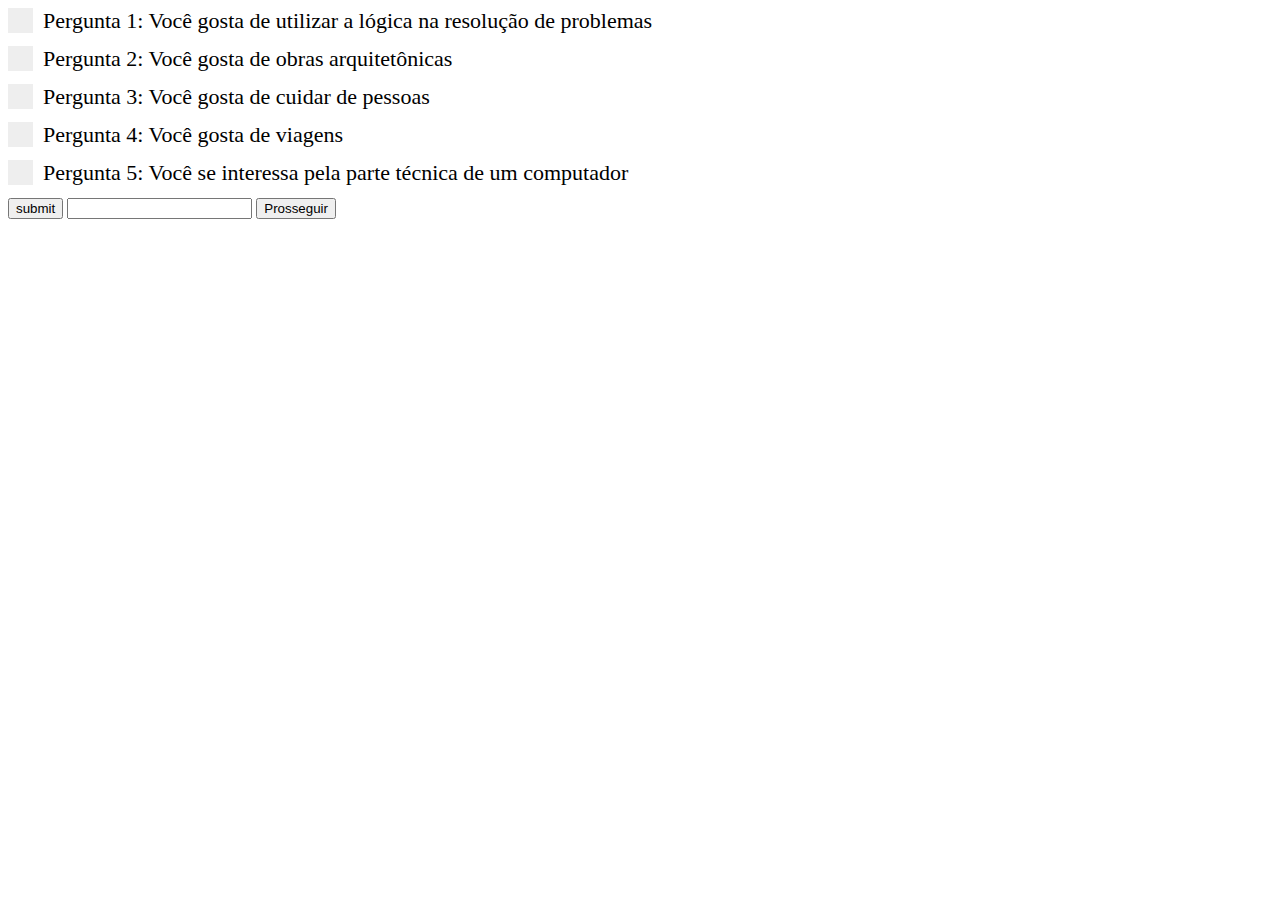
==== www/index.html @ fb644fe3 "Testando JS no checkbox" ====
<!DOCTYPE HTML>
<html>
<head>
  <meta charset="utf-8">
  <meta name="viewport" content="width=device-width, initial-scale=1, maximum-scale=1, user-scalable=no">
  <meta http-equiv="Content-Security-Policy" content="default-src * data: gap: https://ssl.gstatic.com; style-src * 'unsafe-inline'; script-src * 'unsafe-inline' 'unsafe-eval'">
  <script src="components/loader.js"></script>
  <script src="components/formControl.js"></script>
  <script src="lib/onsenui/js/onsenui.min.js"></script>

  <link rel="stylesheet" href="components/loader.css">
  <link rel="stylesheet" href="lib/onsenui/css/onsenui.css">
  <link rel="stylesheet" href="css/style.css">
  <link rel="stylesheet" href="css/bootstrap.css.min">

</head>
<body>
  <!-- <div class="formControl">
    <div class="container">
  <form>
    <input id="checkbox1" type="checkbox"><label for="checkbox1"><span></span>Pergunta 1:</label><br>
  </form>
  </div>
</div> -->

  <label class="container quadroPergunta">Pergunta 1:
    Você gosta de utilizar a lógica na resolução de problemas 
  <input type="checkbox" name="P" value="D" class="p">
  <span class="checkmark"></span>
  </label>

  <label class="container quadroPergunta">Pergunta 2:
    Você gosta de obras arquitetônicas 
  <input type="checkbox" name="P" value="D" class="p">
  <span class="checkmark"></span>
  </label>

  <label class="container quadroPergunta">Pergunta 3:
    Você gosta de cuidar de pessoas 
  <input type="checkbox" name="P" value="D" class="p">
  <span class="checkmark"></span>
  </label>

  <label class="container quadroPergunta">Pergunta 4:
    Você gosta de viagens 
  <input type="checkbox" name="P" value="D" class="p">
  <span class="checkmark"></span>
  </label>

  <label class="container quadroPergunta">Pergunta 5:
     Você se interessa pela parte técnica de um computador 
  <input type="checkbox" name="P" value="D" class="p">
  <span class="checkmark"></span>
  </label>

   <!--botao que puxa o script-->
   <input type="button" class="btn-success" id="butao" value="submit">
   <!--input que mostra se o radio ta on ou off e quantas vezes foi selecionado-->
   <input type="text" id="work" class="form-control" readonly>
   <!--Botao que reridiciona pra outra pag-->
   <input type="button" onclick="location.href = 'index2.html';" class="btn-danger"  value="Prosseguir">

</body>

<style>
/* The container */
.container {
  display: block;
  position: relative;
  padding-left: 35px;
  margin-bottom: 12px;
  cursor: pointer;
  font-size: 22px;
  -webkit-user-select: none;
  -moz-user-select: none;
  -ms-user-select: none;
  user-select: none;
}

/* Hide the browser's default checkbox */
.container input {
  position: absolute;
  opacity: 0;
  cursor: pointer;
  height: 0;
  width: 0;
}

/* Create a custom checkbox */
.checkmark {
  position: absolute;
  top: 0;
  left: 0;
  height: 25px;
  width: 25px;
  background-color: #eee;
}

/* On mouse-over, add a grey background color */
.container:hover input ~ .checkmark {
  background-color: #ccc;
}

/* When the checkbox is checked, add a blue background */
.container input:checked ~ .checkmark {
  background-color: #2196F3;
}

/* Create the checkmark/indicator (hidden when not checked) */
.checkmark:after {
  content: "";
  position: absolute;
  display: none;
}

/* Show the checkmark when checked */
.container input:checked ~ .checkmark:after {
  display: block;
}

/* Style the checkmark/indicator */
.container .checkmark:after {
  left: 9px;
  top: 5px;
  width: 5px;
  height: 10px;
  border: solid white;
  border-width: 0 3px 3px 0;
  -webkit-transform: rotate(45deg);
  -ms-transform: rotate(45deg);
  transform: rotate(45deg);
}
</style>

</html>
---- www/components/loader.css ----
/**
 * This is an auto-generated code by Monaca JS/CSS Components.
 * Please do not edit by hand.
 */

/*** <GENERATED> ***/
---- www/lib/onsenui/css/onsenui.css ----
/*! onsenui - v2.10.1 - 2018-06-08 */
@import url("ionicons/css/ionicons.min.css");
@import url("material-design-iconic-font/css/material-design-iconic-font.min.css");
@import url("font_awesome/css/font-awesome.min.css");


ons-page, ons-navigator,
ons-tabbar,
ons-gesture-detector {
  display: block;
  touch-action: manipulation; /* Remove click delay */
}

ons-navigator,
ons-tabbar,
ons-splitter,
ons-action-sheet,
ons-dialog,
ons-toast,
ons-alert-dialog {
  position: absolute;
  top: 0;
  left: 0;
  bottom: 0;
  right: 0;
  overflow: hidden;
  touch-action: manipulation; /* Remove click delay */
}

ons-toast {
  pointer-events: none;
}

ons-toast .toast {
  pointer-events: auto;
}

ons-tab {
  -webkit-transform: translate3d(0, 0, 0);
          transform: translate3d(0, 0, 0);
}

ons-page, ons-navigator, ons-tabbar, ons-dialog, ons-alert-dialog, ons-action-sheet, ons-toast {
  z-index: 2;
}

ons-fab, ons-speed-dial {
  z-index: 10001;
}

ons-toolbar:not([inline]), ons-bottom-toolbar {
  position: absolute;
  left: 0;
  right: 0;
  z-index: 10000;
}

ons-toolbar:not([inline]) {
  top: 0;
}

ons-bottom-toolbar {
  bottom: 0;
}

.page, .page__content,
.page--material, .page--material__content {
  background-color: transparent !important;
  background: transparent !important;
}

.page__content {
  overflow: auto;
  -webkit-overflow-scrolling: touch;
  z-index: 0;
  -ms-touch-action: pan-y;
}

.page.overflow-visible,
.page.overflow-visible .page,
.page.overflow-visible .page__content,
.page.overflow-visible ons-navigator,
.page.overflow-visible ons-splitter {
  overflow: visible;
}

.page.overflow-visible .page__content.content-swiping,
.page.overflow-visible .page__content.content-swiping .page,
.page.overflow-visible .page__content.content-swiping .page__content {
  overflow: auto;
}

.page[status-bar-fill] > .page__content {
  top: 20px;
}

.page[status-bar-fill] > .toolbar {
  padding-top: 20px;
  box-sizing: content-box;
}

.page[status-bar-fill] > .toolbar:not(.toolbar--transparent) + .page__background,
.page[status-bar-fill] > .toolbar:not(.toolbar--cover-content) + .page__background + .page__content {
  top: 64px;
}

.page[status-bar-fill] > .toolbar--material:not(.toolbar-transparent) + .page__background,
.page[status-bar-fill] > .toolbar--material:not(.toolbar--cover-content) + .page__background + .page__content {
  top: 76px;
}

.page[status-bar-fill] > .toolbar.toolbar--transparent + .page__background {
  top: 0;
}

ons-tabbar[status-bar-fill] > .tabbar--top__content {
  top: 71px;
}

ons-tabbar[status-bar-fill] > .tabbar--top {
  padding-top: 22px;
}

ons-tabbar[position="top"] .page[status-bar-fill] > .page__content {
  top: 0px;
}

.toolbar + .page__background + .page__content ons-tabbar[status-bar-fill] > .tabbar--top {
  top: 0px;
}

.toolbar + .page__background + .page__content ons-tabbar[status-bar-fill] > .tabbar--top__content {
  top: 49px;
}

.page__content > .list:not(.list--material):first-child {
  margin-top: -1px; /* Avoid double border with toolbar */
}

.page--wrapper > .page__background {
  display: none;
}

ons-action-sheet[disabled],
ons-dialog[disabled],
ons-alert-dialog[disabled],
ons-popover[disabled] {
  pointer-events: none;
  opacity: 0.75;
}

ons-list-item[disabled] {
   pointer-events: none;
}

ons-range[disabled] {
  opacity: 0.3;
  pointer-events: none;
}

ons-pull-hook {
  position: relative;
  display: block;
  margin: auto;
  text-align: center;
  z-index: 20002;
}

ons-splitter, ons-splitter-mask, ons-splitter-content, ons-splitter-side {
  display: block;
  position: absolute;
  left: 0;
  right: 0;
  top: 0;
  bottom: 0;
  box-sizing: border-box;
  z-index: 0;
}

ons-splitter-mask {
  z-index: 4;
  background-color: rgba(0, 0, 0, 0.1);
  display: none;
  opacity: 0;
}

ons-splitter-content {
  z-index: 2;
}

ons-splitter-side {
  right: auto;
  z-index: 2;
}

ons-splitter-side[side="right"] {
  right: 0;
  left: auto;
}

ons-splitter-side[mode="collapse"] {
  z-index: 5;
  left: auto;
  right: 100%;
}

ons-splitter-side[side="right"][mode="collapse"] {
  right: auto;
  left: 100%;
}

ons-splitter-side[mode="split"] {
  z-index: 3;
}

ons-toolbar-button > ons-icon[icon*="ion-"] {
  font-size: 26px;
}

ons-range, ons-select {
  display: inline-block;
}

ons-range > input {
  min-width: 50px;
  width: 100%;
}

ons-select > select {
  width: 100%;
}

ons-carousel[disabled] {
  pointer-events: none;
  opacity: 0.75;
}

ons-carousel[fullscreen] {
  height: 100%;
}

.ons-status-bar-mock {
  position: absolute;
  width: 100%;
  height: 20px;
  padding: 0 16px 0 6px;
  box-sizing: border-box;
  z-index: 30000;
  display: -webkit-flex;
  display: flex;
  -webkit-justify-content: space-between;
          justify-content: space-between;
  font-size: 12px;
  line-height: 20px;
  font-family: Arial, Helvetica;
}

.ons-status-bar-mock i {
  padding: 0 2px;
}

.ons-status-bar-mock.android {
  color: white;
  background-color: #222;
  font-family: Roboto, Arial, Helvetica;
}

.ons-status-bar-mock.android ~ * {
  top: 20px;
  bottom: 0;
  position: inherit;
  width: 100%;
}

.ons-ios-scroll-fix .page:not(.page--wrapper)[shown] > .page__content {
  overflow-y: hidden;
}
.ons-ios-scroll-fix ons-splitter-side > .page:not(.page--wrapper)[shown] > .page__content {
  overflow-y: auto;
}

ons-row {
  display: -webkit-box;
  display: -webkit-flex;
  display: -moz-box;
  display: -moz-flex;
  display: -ms-flexbox;
  display: flex;
  -webkit-flex-wrap: wrap;
          flex-wrap: wrap;
  width: 100%;
  box-sizing: border-box;
}

ons-row[vertical-align="top"], ons-row[align="top"] {
  -webkit-box-align: start;
  box-align: start;
  -ms-flex-align: start;
  -webkit-align-items: flex-start;
  -moz-align-items: flex-start;
  align-items: flex-start;
}

ons-row[vertical-align="bottom"], ons-row[align="bottom"] {
  -webkit-box-align: end;
  box-align: end;
  -ms-flex-align: end;
  -webkit-align-items: flex-end;
  -moz-align-items: flex-end;
  align-items: flex-end;
}

ons-row[vertical-align="center"], ons-row[align="center"] {
  -webkit-box-align: center;
  box-align: center;
  -ms-flex-align: center;
  -webkit-align-items: center;
  -moz-align-items: center;
  align-items: center;
  text-align: inherit;
}

ons-row + ons-row {
  padding-top: 0;
}

ons-col {
  -webkit-box-flex: 1;
  -webkit-flex: 1;
  -moz-box-flex: 1;
  -moz-flex: 1;
  -ms-flex: 1;
  flex: 1;
  display: block;
  width: 100%;
  box-sizing: border-box;
}

ons-col[vertical-align="top"], ons-col[align="top"] {
  -webkit-align-self: flex-start;
  -moz-align-self: flex-start;
  -ms-flex-item-align: start;
  align-self: flex-start;
}

ons-col[vertical-align="bottom"], ons-col[align="bottom"] {
  -webkit-align-self: flex-end;
  -moz-align-self: flex-end;
  -ms-flex-item-align: end;
  align-self: flex-end; }

ons-col[vertical-align="center"], ons-col[align="center"] {
  -webkit-align-self: center;
  -moz-align-self: center;
  -ms-flex-item-align: center;
  text-align: inherit;
}


/*
Copyright 2013-2015 ASIAL CORPORATION

Licensed under the Apache License, Version 2.0 (the "License");
you may not use this file except in compliance with the License.
You may obtain a copy of the License at

   http://www.apache.org/licenses/LICENSE-2.0

Unless required by applicable law or agreed to in writing, software
distributed under the License is distributed on an "AS IS" BASIS,
WITHOUT WARRANTIES OR CONDITIONS OF ANY KIND, either express or implied.
See the License for the specific language governing permissions and
limitations under the License.

 */

.ons-icon {
  display: inline-block;
  line-height: inherit;
  font-style: normal;
  font-weight: normal;
  font-size: inherit;
  text-rendering: auto;
  -webkit-font-smoothing: antialiased;
  -moz-osx-font-smoothing: grayscale;
}

.segment__button .ons-icon {
  line-height: initial;
}

:not(ons-toolbar-button):not(ons-action-sheet-button):not(.segment__button) > .ons-icon--ion {
  line-height: 0.75em;
  vertical-align: -25%;
}

.ons-icon[spin] {
  -webkit-animation: ons-icon-spin 2s infinite linear;
  -moz-animation: ons-icon-spin 2s infinite linear;
  animation: ons-icon-spin 2s infinite linear;
}

@-moz-keyframes ons-icon-spin {
  0% {
    -moz-transform: rotate(0deg);
  }
  100% {
    -moz-transform: rotate(359deg);
  }
}

@-webkit-keyframes ons-icon-spin {
  0% {
    -webkit-transform: rotate(0deg);
  }
  100% {
    -webkit-transform: rotate(359deg);
  }
}

@keyframes ons-icon-spin {
  0% {
    -webkit-transform: rotate(0deg);
    transform: rotate(0deg);
  }
  100% {
    -webkit-transform: rotate(359deg);
    transform: rotate(359deg);
  }
}

.ons-icon[rotate="90"] {
  -webkit-transform: rotate(90deg);
  -moz-transform: rotate(90deg);
  transform: rotate(90deg);
}

.ons-icon[rotate="180"] {
  -webkit-transform: rotate(180deg);
  -moz-transform: rotate(180deg);
  transform: rotate(180deg);
}

.ons-icon[rotate="270"] {
  -webkit-transform: rotate(270deg);
  -moz-transform: rotate(270deg);
  transform: rotate(270deg);
}

.ons-icon[fixed-width] {
  width: 1.28571429em;
  text-align: center;
}

.ons-icon--lg {
  font-size: 1.33333333em;
  line-height: 0.75em;
  vertical-align: -15%;
}

.ons-icon--2x {
  font-size: 2em;
}

.ons-icon--3x {
  font-size: 3em;
}

.ons-icon--4x {
  font-size: 4em;
}

.ons-icon--5x {
  font-size: 5em;
}

ons-input, ons-radio, ons-checkbox, ons-search-input {
  display: inline-block;
  position: relative;
}

ons-input .text-input,
ons-search-input .search-input {
  width: 100%;
  display: inline-block;
}

ons-input .text-input__label:not(.text-input--material__label) {
  display: none;
}

ons-input:not([float]) .text-input--material__label--active {
  display: none;
}

ons-input[disabled],
ons-radio[disabled],
ons-checkbox[disabled],
ons-segment[disabled],
ons-search-input[disabled] {
  opacity: 0.5;
  pointer-events: none;
}

ons-input input.text-input--material::-webkit-input-placeholder {
  color: transparent;
}

ons-input input.text-input--material::-moz-placeholder {
  color: transparent;
}

ons-input input.text-input--material:-ms-input-placeholder {
  color: transparent;
}

/* Suppress safe area support for pages in splitter sides */
@media (orientation: landscape) {
  html[onsflag-iphonex-landscape] ons-splitter-side[side="left"] .page__content {
    padding-right: 0;
  }
  html[onsflag-iphonex-landscape] ons-splitter-side[side="right"] .page__content {
    padding-left: 0;
  }
}
/* Support the situation that a progress bar is located just below a toolbar */
@media (orientation: landscape) {
  html[onsflag-iphonex-landscape] .page__content > ons-progress-bar > .progress-bar {
    margin-left: -44px;
    margin-right: -44px;
    width: calc(100% + 88px);
  }
}
/* Lists in .page__content in splitter-sides */
@media (orientation: landscape) {
  /* Suppress left safe area support for pages in right splitter sides */
  html[onsflag-iphonex-landscape] ons-splitter-side[side="right"] .page__content > .list:not(.list--inset) {
    margin-left: 0;
  }
  html[onsflag-iphonex-landscape] ons-splitter-side[side="right"] .page__content > .list:not(.list--inset) > .list-header {
    padding-left: 15px;
  }
  html[onsflag-iphonex-landscape] ons-splitter-side[side="right"] .page__content > .list:not(.list--inset) > .list-item {
    padding-left: 14px;
  }

  /* Suppress right safe area support for pages in left splitter sides */
  html[onsflag-iphonex-landscape] ons-splitter-side[side="left"] .page__content > .list:not(.list--inset) {
    margin-right: 0;
  }
  html[onsflag-iphonex-landscape] ons-splitter-side[side="left"] .page__content > .list:not(.list--inset) > .list-item--chevron:before {
    right: 16px;
  }
  html[onsflag-iphonex-landscape] ons-splitter-side[side="left"] .page__content > .list:not(.list--inset) > .list-item > .list-item__center:last-child {
    padding-right: 6px;
  }
  html[onsflag-iphonex-landscape] ons-splitter-side[side="left"] .page__content > .list:not(.list--inset) > .list-item > .list-item__right {
    padding-right: 12px;
  }
  html[onsflag-iphonex-landscape] ons-splitter-side[side="left"] .page__content > .list:not(.list--inset) > .list-item > .list-item--chevron__right {
    padding-right: 30px;
  }
}

/*
Copyright 2013-2015 ASIAL CORPORATION

Licensed under the Apache License, Version 2.0 (the "License");
you may not use this file except in compliance with the License.
You may obtain a copy of the License at

   http://www.apache.org/licenses/LICENSE-2.0

Unless required by applicable law or agreed to in writing, software
distributed under the License is distributed on an "AS IS" BASIS,
WITHOUT WARRANTIES OR CONDITIONS OF ANY KIND, either express or implied.
See the License for the specific language governing permissions and
limitations under the License.

 */

ons-progress-bar {
  display: block;
}

ons-progress-circular {
  display: inline-block;
  width: 32px;
  height: 32px;
}

ons-progress-circular > svg.progress-circular {
  width: 100%;
  height: 100%;
}

/*
Copyright 2013-2015 ASIAL CORPORATION

Licensed under the Apache License, Version 2.0 (the "License");
you may not use this file except in compliance with the License.
You may obtain a copy of the License at

   http://www.apache.org/licenses/LICENSE-2.0

Unless required by applicable law or agreed to in writing, software
distributed under the License is distributed on an "AS IS" BASIS,
WITHOUT WARRANTIES OR CONDITIONS OF ANY KIND, either express or implied.
See the License for the specific language governing permissions and
limitations under the License.

 */
.ripple {
  display: block;
  position: absolute;
  overflow: hidden;
  top: 0;
  left: 0;
  right: 0;
  bottom: 0;
  pointer-events: none;
}

.ripple__background {
  background: rgba(255, 255, 255, 0.2);
  position: absolute;
  top: 0;
  left: 0;
  right: 0;
  bottom: 0;
  opacity: 0;
  pointer-events: none;
}

.ripple__wave {
  background: rgba(255, 255, 255, 0.2);
  width: 0;
  height: 0;
  border-radius: 50%;
  position: absolute;
  top: 0;
  left: 0;
  z-index: 0;
  pointer-events: none;
}

/* FIXME */
ons-list-item .ripple__wave,
ons-list-item .ripple__background,
.button--material--flat .ripple__wave,
.button--material--flat .ripple__background {
  background: rgba(189, 189, 189, 0.3);
}

.ripple--light-gray__wave,
.ripple--light-gray__background {
  background: rgba(189, 189, 189, 0.3);
}


/*
Copyright 2013-2015 ASIAL CORPORATION

Licensed under the Apache License, Version 2.0 (the "License");
you may not use this file except in compliance with the License.
You may obtain a copy of the License at

   http://www.apache.org/licenses/LICENSE-2.0

Unless required by applicable law or agreed to in writing, software
distributed under the License is distributed on an "AS IS" BASIS,
WITHOUT WARRANTIES OR CONDITIONS OF ANY KIND, either express or implied.
See the License for the specific language governing permissions and
limitations under the License.

 */

.ons-swiper {
  overflow: hidden;
  display: block;
  box-sizing: border-box;
}

.ons-swiper-target {
  display: -webkit-flex;
  display: flex;
  height: 100%;
  z-index: 1;
  -webkit-flex-direction: row;
          flex-direction: row;
}

.ons-swiper-target--vertical {
  -webkit-flex-direction: column;
          flex-direction: column;
}

.ons-swiper-target > * {
  height: inherit;
  -webkit-flex-shrink: 0;
          flex-shrink: 0;
  box-sizing: border-box;
  width: 100%;
  position: relative !important;
}

.ons-swiper-target.active:not(.swiping) > .page:not([shown]) {
  visibility: hidden;
}

.ons-swiper-tabbar .tabbar--material__button:after {
  display: none;
}

.ons-swiper-blocker {
  display: block;
  position: absolute;
  top: 0;
  bottom: 0;
  left: 0;
  right: 0;
  pointer-events: none
}
---- www/css/style.css ----
/**/
body{
  background-color: white;
}

a{
  padding: 10px 10px 10px 50px;
  text-decoration: none;
  color: white;
}

#menu{
  z-index: 10;
  position: fixed;
  height: 60px;
  width: 100%;
  bottom: -3%;
}

#menu{
  text-align: center;
  background: #a90017;
  padding-top: 20px;
  border-radius: 25px 25px 0px 0px;
}

li{
  display: inline;
  text-align: center;
}

li a:link{
  margin-left: -10%;
  padding: 10px 50px 10px 50px;
  text-decoration: none;
  font-family: arial;
  font-size: 15px;
  color: white;
}

a{
  color: white;
  font-weight: bold;
}

li a:hover{
  color: black;
  background-color: black;
  padding: 10px 50px 10px 50px;
}
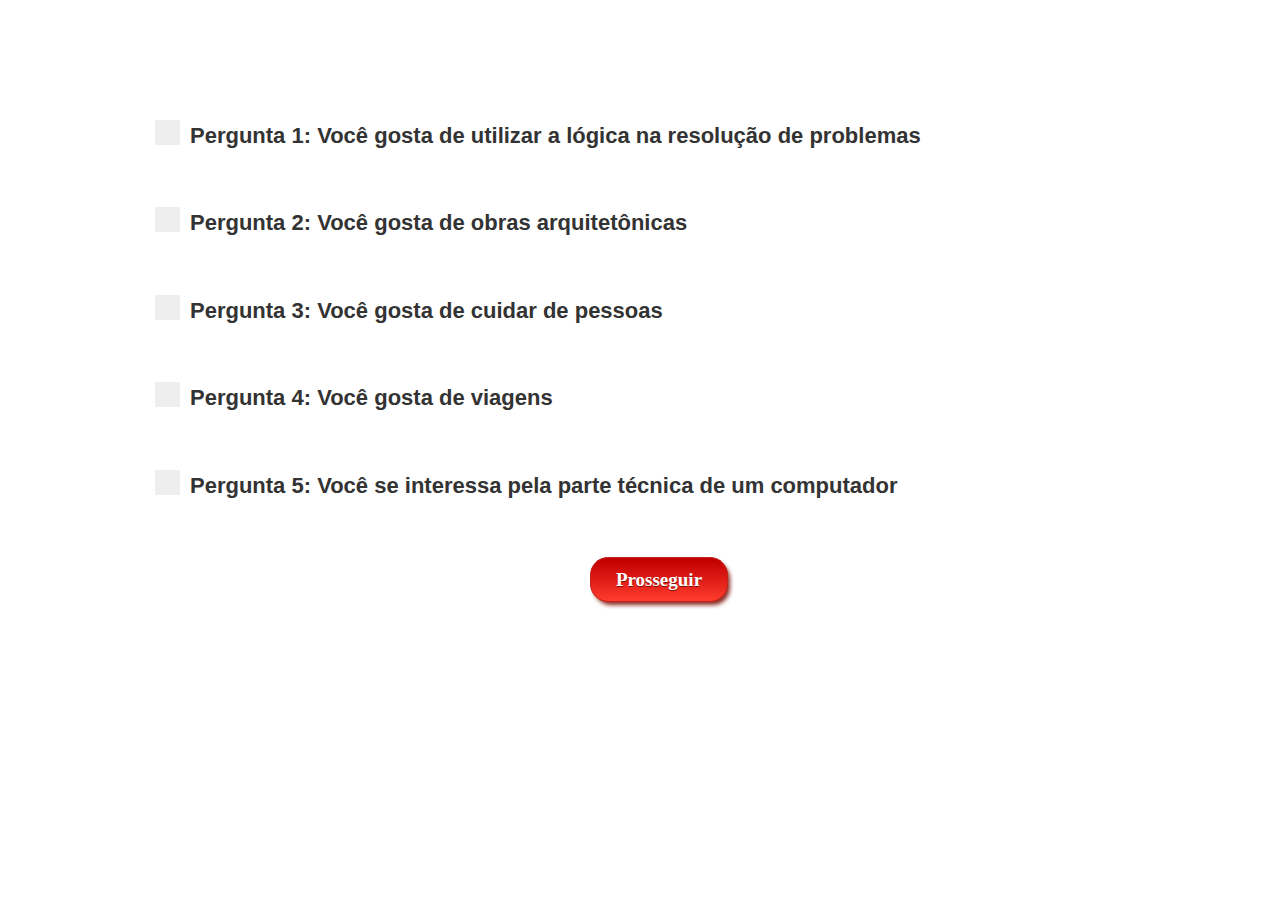
==== commit 8b83f5b2: "Perguntas para o teste vocacional" ====
--- a/www/index.html
+++ b/www/index.html
@@ -5,13 +5,14 @@
   <meta name="viewport" content="width=device-width, initial-scale=1, maximum-scale=1, user-scalable=no">
   <meta http-equiv="Content-Security-Policy" content="default-src * data: gap: https://ssl.gstatic.com; style-src * 'unsafe-inline'; script-src * 'unsafe-inline' 'unsafe-eval'">
   <script src="components/loader.js"></script>
+  <script src="lib/onsenui/js/onsenui.min.js"></script>
+  <script src="components/jquery-3.4.0.min.js"></script>
   <script src="components/formControl.js"></script>
-  <script src="lib/onsenui/js/onsenui.min.js"></script>
 
   <link rel="stylesheet" href="components/loader.css">
   <link rel="stylesheet" href="lib/onsenui/css/onsenui.css">
   <link rel="stylesheet" href="css/style.css">
-  <link rel="stylesheet" href="css/bootstrap.css.min">
+  <link rel="stylesheet" href="css/bootstrap.min.css">
 
 </head>
 <body>
@@ -22,43 +23,46 @@
   </form>
   </div>
 </div> -->
-
+<div class="container">
   <label class="container quadroPergunta">Pergunta 1:
     Você gosta de utilizar a lógica na resolução de problemas 
-  <input type="checkbox" name="P" value="D" class="p">
+  <input type="checkbox" name="P" value="D" class="p" id="ask">
   <span class="checkmark"></span>
   </label>
 
   <label class="container quadroPergunta">Pergunta 2:
     Você gosta de obras arquitetônicas 
-  <input type="checkbox" name="P" value="D" class="p">
+  <input type="checkbox" name="P" value="D" class="p" id="ask">
   <span class="checkmark"></span>
   </label>
 
   <label class="container quadroPergunta">Pergunta 3:
     Você gosta de cuidar de pessoas 
-  <input type="checkbox" name="P" value="D" class="p">
+  <input type="checkbox" name="P" value="D" class="p" id="ask">
   <span class="checkmark"></span>
   </label>
 
   <label class="container quadroPergunta">Pergunta 4:
     Você gosta de viagens 
-  <input type="checkbox" name="P" value="D" class="p">
+  <input type="checkbox" name="P" value="D" class="p" id="ask">
   <span class="checkmark"></span>
   </label>
 
   <label class="container quadroPergunta">Pergunta 5:
      Você se interessa pela parte técnica de um computador 
-  <input type="checkbox" name="P" value="D" class="p">
+  <input type="checkbox" name="P" value="D" class="p" id="ask">
   <span class="checkmark"></span>
   </label>
 
-   <!--botao que puxa o script-->
-   <input type="button" class="btn-success" id="butao" value="submit">
    <!--input que mostra se o radio ta on ou off e quantas vezes foi selecionado-->
-   <input type="text" id="work" class="form-control" readonly>
+
+   <!-- <input type="text" id="work" class="form-control" readonly> -->
+
    <!--Botao que reridiciona pra outra pag-->
-   <input type="button" onclick="location.href = 'index2.html';" class="btn-danger"  value="Prosseguir">
+   <center>
+   <button class="myButton" id="butao" onclick="location.href = 'index2.html';" value="submit">Prosseguir</button>
+   </center>
+</div>
 
 </body>
 
@@ -68,7 +72,7 @@
   display: block;
   position: relative;
   padding-left: 35px;
-  margin-bottom: 12px;
+  margin: 5%;
   cursor: pointer;
   font-size: 22px;
   -webkit-user-select: none;
@@ -130,6 +134,48 @@
   -ms-transform: rotate(45deg);
   transform: rotate(45deg);
 }
+
+.myButton {
+	-moz-box-shadow: 3px 4px 4px -1px #8a2a21;
+	-webkit-box-shadow: 3px 4px 4px -1px #8a2a21;
+	box-shadow: 3px 4px 4px -1px #8a2a21;
+	background:-webkit-gradient(linear, left top, left bottom, color-stop(0.05, #c20000), color-stop(1, #ff3c2e));
+	background:-moz-linear-gradient(top, #c20000 5%, #ff3c2e 100%);
+	background:-webkit-linear-gradient(top, #c20000 5%, #ff3c2e 100%);
+	background:-o-linear-gradient(top, #c20000 5%, #ff3c2e 100%);
+	background:-ms-linear-gradient(top, #c20000 5%, #ff3c2e 100%);
+	background:linear-gradient(to bottom, #c20000 5%, #ff3c2e 100%);
+	filter:progid:DXImageTransform.Microsoft.gradient(startColorstr='#c20000', endColorstr='#ff3c2e',GradientType=0);
+	background-color:#c20000;
+	-moz-border-radius:18px;
+	-webkit-border-radius:18px;
+	border-radius:18px;
+	border:1px solid #bf261b;
+	display:inline-block;
+	cursor:pointer;
+	color:#ffffff;
+	font-family:Impact;
+	font-size:19px;
+	font-weight:bold;
+	padding:8px 25px;
+	text-decoration:none;
+	text-shadow:0px 1px 0px #810e05;
+}
+.myButton:hover {
+	background:-webkit-gradient(linear, left top, left bottom, color-stop(0.05, #ff3c2e), color-stop(1, #c20000));
+	background:-moz-linear-gradient(top, #ff3c2e 5%, #c20000 100%);
+	background:-webkit-linear-gradient(top, #ff3c2e 5%, #c20000 100%);
+	background:-o-linear-gradient(top, #ff3c2e 5%, #c20000 100%);
+	background:-ms-linear-gradient(top, #ff3c2e 5%, #c20000 100%);
+	background:linear-gradient(to bottom, #ff3c2e 5%, #c20000 100%);
+	filter:progid:DXImageTransform.Microsoft.gradient(startColorstr='#ff3c2e', endColorstr='#c20000',GradientType=0);
+	background-color:#ff3c2e;
+}
+.myButton:active {
+	position:relative;
+	top:1px;
+}
+
 </style>
 
 </html>
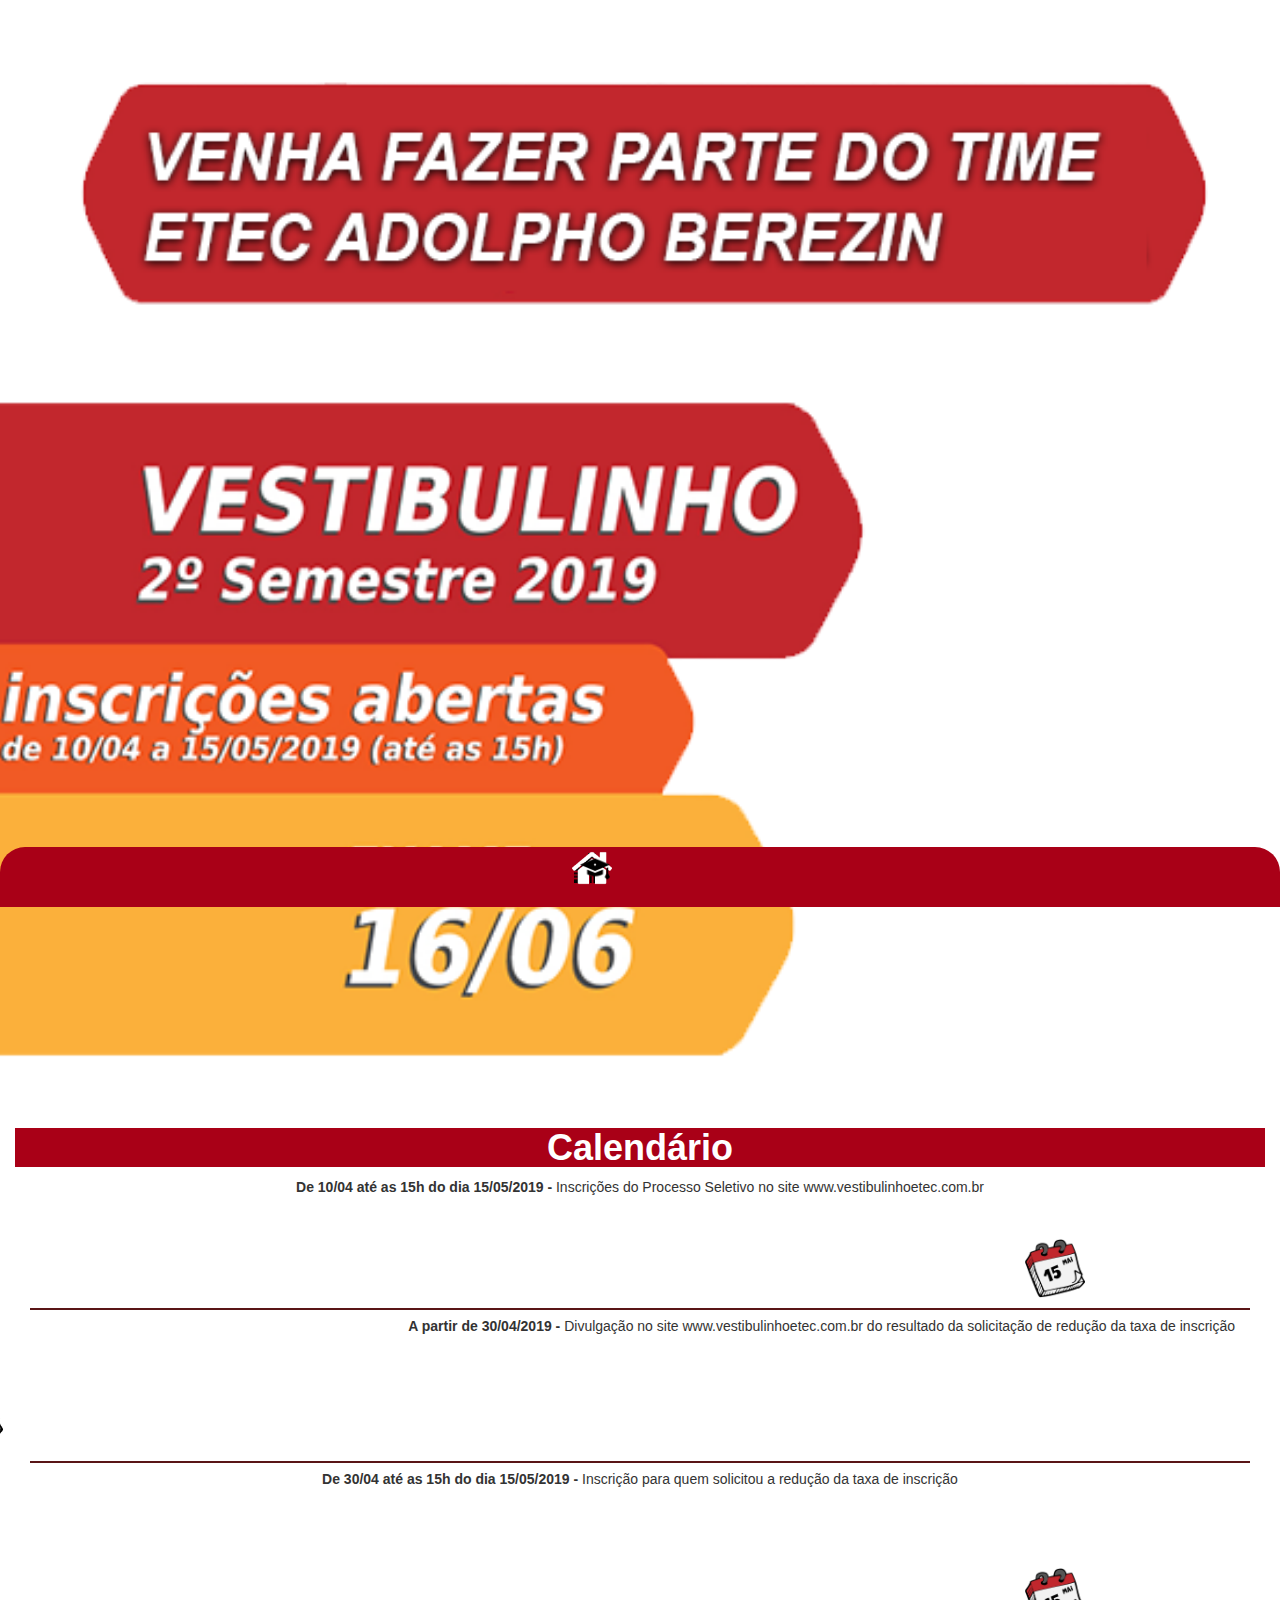
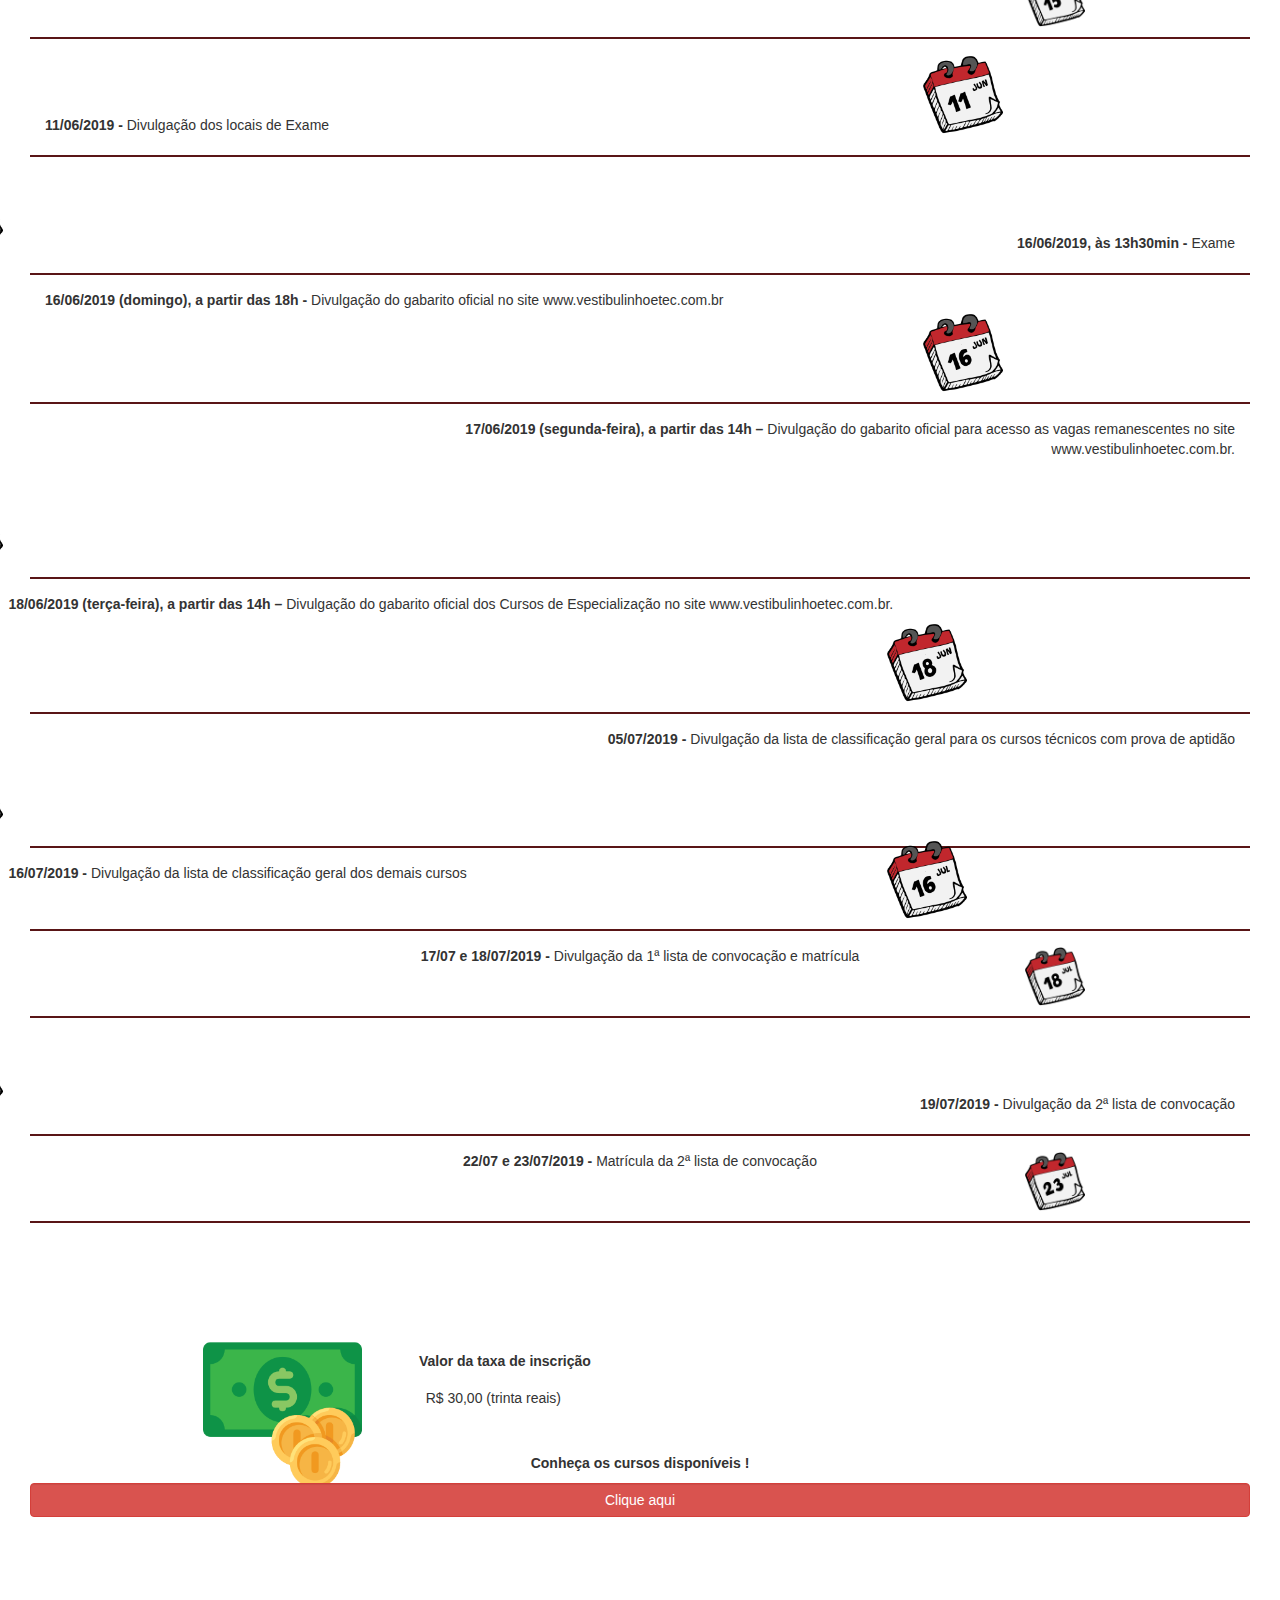
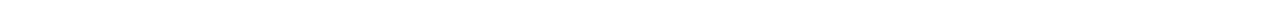
==== commit 0e0c1c1a: "Projeto quase finalizado. Erros encontrados:Inscreva-se da aba cursos - Não abre o navegador quando " ====
--- a/www/index.html
+++ b/www/index.html
@@ -6,176 +6,655 @@
   <meta http-equiv="Content-Security-Policy" content="default-src * data: gap: https://ssl.gstatic.com; style-src * 'unsafe-inline'; script-src * 'unsafe-inline' 'unsafe-eval'">
   <script src="components/loader.js"></script>
   <script src="lib/onsenui/js/onsenui.min.js"></script>
-  <script src="components/jquery-3.4.0.min.js"></script>
-  <script src="components/formControl.js"></script>
+
+  <link rel="stylesheet" href="lib/onsenui/css/onsenui.css">
+
+    <!-- Código Jquery -->
+  <script src="components/jquery-3.3.1.min.js"></script>
+  <script src="components/comandos.js"></script>
 
   <link rel="stylesheet" href="components/loader.css">
-  <link rel="stylesheet" href="lib/onsenui/css/onsenui.css">
+
+  <!-- CSS da aplicação -->
+  <link rel="stylesheet" href="css/bootstrap.min.css">
   <link rel="stylesheet" href="css/style.css">
-  <link rel="stylesheet" href="css/bootstrap.min.css">
 
 </head>
 <body>
-  <!-- <div class="formControl">
-    <div class="container">
-  <form>
-    <input id="checkbox1" type="checkbox"><label for="checkbox1"><span></span>Pergunta 1:</label><br>
-  </form>
-  </div>
-</div> -->
-<div class="container">
-  <label class="container quadroPergunta">Pergunta 1:
-    Você gosta de utilizar a lógica na resolução de problemas 
-  <input type="checkbox" name="P" value="D" class="p" id="ask">
-  <span class="checkmark"></span>
-  </label>
-
-  <label class="container quadroPergunta">Pergunta 2:
-    Você gosta de obras arquitetônicas 
-  <input type="checkbox" name="P" value="D" class="p" id="ask">
-  <span class="checkmark"></span>
-  </label>
-
-  <label class="container quadroPergunta">Pergunta 3:
-    Você gosta de cuidar de pessoas 
-  <input type="checkbox" name="P" value="D" class="p" id="ask">
-  <span class="checkmark"></span>
-  </label>
-
-  <label class="container quadroPergunta">Pergunta 4:
-    Você gosta de viagens 
-  <input type="checkbox" name="P" value="D" class="p" id="ask">
-  <span class="checkmark"></span>
-  </label>
-
-  <label class="container quadroPergunta">Pergunta 5:
-     Você se interessa pela parte técnica de um computador 
-  <input type="checkbox" name="P" value="D" class="p" id="ask">
-  <span class="checkmark"></span>
-  </label>
-
-   <!--input que mostra se o radio ta on ou off e quantas vezes foi selecionado-->
-
-   <!-- <input type="text" id="work" class="form-control" readonly> -->
-
-   <!--Botao que reridiciona pra outra pag-->
-   <center>
-   <button class="myButton" id="butao" onclick="location.href = 'index2.html';" value="submit">Prosseguir</button>
-   </center>
-</div>
-
+    <div class="navbar navbar-expand-lg navbar-dark bg-dark fixed-bottom" id="menu" data-container="menu">
+      <div class="row">
+        <div class="col-xs-12">
+          <ul>
+            <li><a href="#.html"><img src="imagens/high-school.png" style="width: 30px; margin-top: -2%; margin-left: -11%;" id="liescola"></a></li>
+            <li><a href="#.html"><img src="imagens/home.png" style="width: 40px; margin-top: -2%; margin-left: -11%;" id="lihome"></a></li>
+            <li><a href="#.html"><img src="imagens/graduation.png" style="width: 30px; margin-top: -2%; margin-left: -11%;" id="licursos"></a></li>
+          </ul>
+        </div>
+      </div>
+    </div>
+
+  <div class="container-fluid" id="home">
+
+    <img src="imagens/Banner3.png" style="width: 95%; margin-top: 0%; margin-left: 3%;">
+    <img src="imagens/Banner1.png" style="width: 75%; margin-top: -10%; margin-left: -5%;">
+    
+    <div class="row">
+      <div class="col-xs-12">
+
+        <h1 style="text-align: center; font-weight: bold; background-color: #a90017; width: 100%; color: white; margin-top: -5%;">Calendário</h1>
+
+        <div class="col-xs-12">
+          <div class="col-xs-2" style="margin-left: -10%; margin-top: 5%;">
+            <img src="calendarios/2.png" style="width: 60px;" alt="">
+          </div>
+
+          <div class="col-xs-8" style="text-align: center; margin-left: 10%;">
+            <p><b>De 10/04 até as 15h do dia 15/05/2019 -</b> Inscrições do Processo Seletivo no site www.vestibulinhoetec.com.br</p>
+          </div>
+
+          <div class="col-xs-2" style="margin-left: -3%; margin-top: 5%;">
+            <img src="calendarios/3.png" style="width: 60px;" alt="">
+          </div>
+        </div>
+        
+        <div class="col-xs-12">
+          <hr style="height:2px; border:none; color:#591516; background-color:#591516; margin-top: 10px; margin-bottom: 6px;">
+        </div>
+
+        <div class="col-xs-12">
+          <div class="col-xs-3" style="margin-left: -10%;">
+            <img src="calendarios/13.png" style="width: 80px; margin-top: 20%;" alt="">
+          </div>
+
+          <div class="col-xs-9" style="text-align: right; margin-left: 10%;">
+            <p><b>A partir de 30/04/2019 -</b> Divulgação no site www.vestibulinhoetec.com.br do resultado da solicitação de redução da taxa de inscrição</p>
+          </div>
+        </div>
+
+        <div class="col-xs-12">
+          <hr style="height:2px; border:none; color:#591516; background-color:#591516; margin-top: 10px; margin-bottom: 6px;">
+        </div>
+
+        <div class="col-xs-12">
+          <div class="col-xs-2" style="margin-left: -10%; margin-top: 8%;">
+            <img src="calendarios/13.png" style="width: 60px;" alt="">
+          </div>
+
+          <div class="col-xs-8" style="text-align: center; margin-left: 10%;">
+            <p><b>De 30/04 até as 15h do dia 15/05/2019 -</b> Inscrição para quem solicitou a redução da taxa de inscrição</p>
+          </div>
+
+          <div class="col-xs-2" style="margin-left: -3%; margin-top: 8%;">
+            <img src="calendarios/3.png" style="width: 60px;" alt="">
+          </div>
+        </div>
+
+        <div class="col-xs-12">
+          <hr style="height:2px; border:none; color:#591516; background-color:#591516; margin-top: 10px; margin-bottom: 15px;">
+        </div>
+
+        <div class="col-xs-12">
+          <div class="col-xs-9" style="text-align: left; margin-top: 5%;">
+            <p><b>11/06/2019 -</b> Divulgação dos locais de Exame</p>
+          </div>
+
+          <div class="col-xs-3" style="margin-left: -3%;">
+            <img src="calendarios/14.png" style="width: 80px; margin-top: 0%;" alt="">
+          </div>
+        </div>
+        
+        <div class="col-xs-12">
+          <hr style="height:2px; border:none; color:#591516; background-color:#591516; margin-top: 10px; margin-bottom: 15px;">
+        </div>
+
+        <div class="col-xs-12">
+          <div class="col-xs-3" style="margin-left: -10%;">
+            <img src="calendarios/4.png" style="width: 80px;" alt="">
+          </div>
+
+          <div class="col-xs-9" style="text-align: right; margin-left: 10%; margin-top: 5%;">
+            <p><b>16/06/2019, às 13h30min -</b> Exame</p>
+          </div>
+        </div>
+
+        <div class="col-xs-12">
+          <hr style="height:2px; border:none; color:#591516; background-color:#591516; margin-top: 10px; margin-bottom: 15px;">
+        </div>
+
+        <div class="col-xs-12">
+          <div class="col-xs-9" style="text-align: left;">
+            <p><b>16/06/2019 (domingo), a partir das 18h -</b> Divulgação do gabarito oficial no site www.vestibulinhoetec.com.br</p>
+          </div>
+
+          <div class="col-xs-3" style="margin-left: -3%;">
+            <img src="calendarios/4.png" style="width: 80px; margin-top: 8%;" alt="">
+          </div>
+        </div>
+
+        <div class="col-xs-12">
+          <hr style="height:2px; border:none; color:#591516; background-color:#591516; margin-top: 10px; margin-bottom: 15px;">
+        </div>
+
+        <div class="col-xs-12">
+          <div class="col-xs-3" style="margin-left: -10%;">
+            <img src="calendarios/6.png" style="width: 80px; margin-top: 25%;" alt="">
+          </div>
+
+          <div class="col-xs-9" style="text-align: right; margin-left: 10%;">
+            <p><b>17/06/2019 (segunda-feira), a partir das 14h –</b> Divulgação do gabarito oficial para acesso as vagas remanescentes no site www.vestibulinhoetec.com.br.</p>
+          </div>
+        </div>
+
+        <div class="col-xs-12">
+          <hr style="height:2px; border:none; color:#591516; background-color:#591516; margin-top: 10px; margin-bottom: 15px;">
+        </div>
+
+        <div class="col-xs-12">
+          <div class="col-xs-9" style="text-align: left; margin-left: -3%;">
+            <p><b>18/06/2019 (terça-feira), a partir das 14h –</b> Divulgação do gabarito oficial dos Cursos de Especialização no site www.vestibulinhoetec.com.br.</p>
+          </div>
+
+          <div class="col-xs-3" style="margin-left: -3%;">
+            <img src="calendarios/8.png" style="width: 80px; margin-top: 10%;" alt="">
+          </div>
+        </div>
+
+        <div class="col-xs-12">
+          <hr style="height:2px; border:none; color:#591516; background-color:#591516; margin-top: 10px; margin-bottom: 15px;">
+        </div>
+
+        <div class="col-xs-12">
+          <div class="col-xs-3" style="margin-left: -10%;">
+            <img src="calendarios/1.png" style="width: 80px; margin-top: 10%;" alt="">
+          </div>
+
+          <div class="col-xs-9" style="text-align: right; margin-left: 10%;">
+            <p><b>05/07/2019 -</b> Divulgação da lista de classificação geral para os cursos técnicos com prova de aptidão</p>
+          </div>
+        </div>
+
+        <div class="col-xs-12">
+          <hr style="height:2px; border:none; color:#591516; background-color:#591516; margin-top: 10px; margin-bottom: 15px;">
+        </div>
+
+        <div class="col-xs-12">
+          <div class="col-xs-9" style="text-align: left; margin-left: -3%;">
+            <p><b>16/07/2019 -</b> Divulgação da lista de classificação geral dos demais cursos</p>
+          </div>
+
+          <div class="col-xs-3" style="margin-left: -3%; margin-top: -2%">
+            <img src="calendarios/5.png" style="width: 80px;" alt="">
+          </div>
+        </div>
+
+        <div class="col-xs-12">
+          <hr style="height:2px; border:none; color:#591516; background-color:#591516; margin-top: 10px; margin-bottom: 15px;">
+        </div>
+
+        <div class="col-xs-12">
+          <div class="col-xs-2" style="margin-left: -10%;">
+            <img src="calendarios/7.png" style="width: 60px;" alt="">
+          </div>
+
+          <div class="col-xs-8" style="text-align: center; margin-left: 10%;">
+            <p><b>17/07 e 18/07/2019 -</b> Divulgação da 1ª lista de convocação e matrícula</p>
+          </div>
+
+          <div class="col-xs-2" style="margin-left: -3%;">
+            <img src="calendarios/9.png" style="width: 60px;" alt="">
+          </div>
+        </div>
+
+        <div class="col-xs-12">
+          <hr style="height:2px; border:none; color:#591516; background-color:#591516; margin-top: 10px; margin-bottom: 15px;">
+        </div>
+
+        <div class="col-xs-12">
+          <div class="col-xs-3" style="margin-left: -10%;">
+            <img src="calendarios/10.png" style="width: 80px;" alt="">
+          </div>
+
+          <div class="col-xs-9" style="text-align: right; margin-left: 10%; margin-top: 5%;">
+            <p><b>19/07/2019 -</b> Divulgação da 2ª lista de convocação</p>
+          </div>
+        </div>
+
+        <div class="col-xs-12">
+          <hr style="height:2px; border:none; color:#591516; background-color:#591516; margin-top: 10px; margin-bottom: 15px;">
+        </div>
+
+        <div class="col-xs-12">
+          <div class="col-xs-2" style="margin-left: -10%;">
+            <img src="calendarios/11.png" style="width: 60px;" alt="">
+          </div>
+
+          <div class="col-xs-8" style="text-align: center; margin-left: 10%;">
+            <p><b>22/07 e 23/07/2019 -</b> Matrícula da 2ª lista de convocação</p>
+          </div>
+
+          <div class="col-xs-2" style="margin-left: -3%;">
+            <img src="calendarios/12.png" style="width: 60px;" alt="">
+          </div>
+        </div>
+
+        <div class="col-xs-12">
+          <hr style="height:2px; border:none; color:#591516; background-color:#591516; margin-top: 10px; margin-bottom: 6px;">
+        </div>
+
+        <div style="margin-top: -25px; margin-left: 15%;">
+            <img src="imagens/money.png" style="width: 15%; margin-top: 10%;" alt="">
+            <b style="margin-left: 5%;">Valor da taxa de inscrição</b>
+            <p style="margin-bottom: 45px; margin-left: 21%; margin-top: -10%;">R$ 30,00 (trinta reais)</p>
+        </div>
+
+      </div>
+    </div>
+
+    <div class="col-xs-12" style="margin-bottom: 90px;">
+      <p style="text-align: center;"><b>Conheça os cursos disponíveis !</b></p>
+        <button class="form-control btn btn-danger" id="licursos">Clique aqui</button>
+    </div>
+  </div>
+
+
+
+
+<!-- -------------------------------------------------------------------------------------------------------------- --> 
+
+  <div class="container" id="cursos">
+
+    <img src="imagens/banner2.png" style="width: 100%; margin-bottom: 50px;">
+
+    <div class="row">
+      <div class="col-xs-12">
+
+        <center>
+          <b>Se preferir...</b>
+          <button class="form-control btn btn-danger" style="width: 80%; margin-top: 5%; margin-bottom: 10%;" id="teste">Teste Vocacional</button>
+        </center>
+
+        <h2>Desenvolvimento de Sistemas</h2>
+
+        <div class="container" id="cursoDS">
+          <div class="row">
+            <div class="col-xs-12">
+              <img src="icones/ds.png" alt="Administração" class="imagem">
+            </div>
+          </div>
+
+          <!--Texto Curso!-->
+          <div class="row quadroTexto">
+            <div class="col-xs-12">
+              <p>Você tem chances de ser um grande profissional da área de T.I (Tecnologia da Informação), com esforço, calma e determinação, seu futuro está certo dentro do curso de Desenvolvimento de Sistema. Venha fazer parte do nosso time.</p>
+            </div>
+          </div>
+
+          <!--Botão Redirecionamento!-->
+          <div class="row quadroBotao" style="margin-bottom: 90px;">
+            <div class="col-xs-12">
+              <label type="button" class="btn btn-danger" id="insc" style="color: black; background-color: white; border-style: solid; border-width: 1px; border-color: black;">Inscreva-se!</label>
+            </div>
+          </div>
+        </div>
+
+<!-- ---------------------------------------------------------------------------------------------------------------- -->
+
+        <div class="container" id="cursoED">
+          <div class="row">
+            <div class="col-xs-12">
+
+              <h2>Edificações</h2>
+
+              <img src="icones/ed.png" alt="Administração" class="imagem">
+            </div>
+          </div>
+
+          <!--Texto Curso!-->
+          <div class="row quadroTexto">
+            <div class="col-xs-12">
+              <p>Você tem chances de se tornar um bom profissional da área de edificações. Com esforço, calma e determinação, seu futuro está garantido dentro do curso técnico de Edificações. Venha fazer parte do nosso time.</p>
+            </div>
+          </div>
+
+          <!--Botão Redirecionamento!-->
+          <div class="row quadroBotao" style="margin-bottom: 90px;">
+            <div class="col-xs-12">
+              <label type="button" class="btn btn-danger" id="insc" style="color: black; background-color: white; border-style: solid; border-width: 1px; border-color: black;">Inscreva-se!</label>
+              </div>
+            </div>
+          </div>
+
+<!-- --------------------------------------------------------------------------------------------------------------- -->          
+        <div class="container" id="cursoEnfermagem">
+          <div class="row">
+            <div class="col-xs-12">
+
+              <h2>Enfermagem</h2>
+
+              <img src="icones/enfermagem.png" alt="Administração" class="imagem">
+            </div>
+          </div>
+
+          <!--Texto Curso!-->
+          <div class="row quadroTexto">
+            <div class="col-xs-12">
+              <p>Você tem chances de se tornar um bom profissional da área da saúde. Com esforço, calma e determinação, seu futuro está garantido dentro do curso técnico de Enfermagem. Venha fazer parte do nosso time.</p>
+            </div>
+          </div>
+
+          <!--Botão Redirecionamento!-->
+          <div class="row quadroBotao" style="margin-bottom: 90px;">
+            <div class="col-xs-12">
+              <label type="button" class="btn btn-danger" id="insc" style="color: black; background-color: white; border-style: solid; border-width: 1px; border-color: black;">Inscreva-se!</label>
+            </div>
+          </div>
+        </div>
+
+<!-- --------------------------------------------------------------------------------------------------------------- -->       
+        <div class="container" id="cursoManu">
+          <div class="row">
+            <div class="col-xs-12">
+
+              <h2>Manutenção</h2>
+
+              <img src="icones/manu.png" alt="Administração" class="imagem">
+            </div>
+          </div>
+
+          <!--Texto Curso!-->
+          <div class="row quadroTexto">
+            <div class="col-xs-12">
+              <p>Você tem chances de se tornar um bom profissional da área de manutenção e suporte em informática. Com esforço, calma e determinação, seu futuro está garantido dentro do curso técnico de Manutenção e Suporte em Informática. Venha fazer parte do nosso time.</p>
+            </div>
+          </div>
+
+          <!--Botão Redirecionamento!-->
+          <div class="row quadroBotao" style="margin-bottom: 90px;">
+            <div class="col-xs-12">
+              <label type="button" class="btn btn-danger" id="insc" style="color: black; background-color: white; border-style: solid; border-width: 1px; border-color: black;">Inscreva-se!</label>
+            </div>
+          </div>
+        </div>
+
+<!-- --------------------------------------------------------------------------------------------------------------- -->        
+        <div class="container" id="cursoTurismo">
+          <div class="row">
+            <div class="col-xs-12">
+
+              <h2>Turismo</h2>
+
+              <img src="icones/turismo.png" alt="Administração" class="imagem">
+            </div>
+          </div>
+
+          <!--Texto Curso!-->
+          <div class="row quadroTexto">
+            <div class="col-xs-12">
+              <p>Você tem chances de se tornar um bom profissional da área turística regional. Com esforço, calma e determinação, seu futuro está garantido dentro do curso técnico de Turismo. Venha fazer parte do nosso time.</p>
+            </div>
+          </div>
+
+              <!--Botão Redirecionamento!-->
+          <div class="row quadroBotao" style="margin-bottom: 90px;">
+            <div class="col-xs-12">
+              <label type="button" class="btn btn-danger" id="insc" style="color: black; background-color: white; border-style: solid; border-width: 1px; border-color: black;">Inscreva-se!</label>
+            </div>
+          </div>
+        </div>
+
+<!-- -------------------------------------------------------------------------------------------------------------- -->         
+        <div class="container" id="cursoAdm">
+          <div class="row">
+            <div class="col-xs-12">
+
+              <h2>Administração</h2>
+
+              <img src="icones/adm.png" alt="Administração" class="imagem">
+            </div>
+          </div>
+
+          <!--Texto Curso!-->
+          <div class="row quadroTexto">
+            <div class="col-xs-12">
+              <p>Você tem chances de se tornar um bom profissional da área administrativa. Com esforço, calma e determinação, seu futuro está garantido dentro do curso técnico de Administração. Venha fazer parte do nosso time.</p>
+            </div>
+          </div>
+
+          <!--Botão Redirecionamento!-->
+          <div class="row quadroBotao" style="margin-bottom: 90px;">
+            <div class="col-xs-12">
+              <label type="button" class="btn btn-danger" id="insc" style="color: black; background-color: white; border-style: solid; border-width: 1px; border-color: black;">Inscreva-se!</label>
+            </div>
+          </div>
+        </div>
+      </div>
+    </div>
+  </div>
+
+
+<!-- -------------------------------------------------------------------------------------------------------------- -->
+
+  <div class="container" id="escola">
+
+    <img src="imagens/logoab.png" style="margin-top: 10%; width: 100%">
+
+    <div class="row">
+      <div class="col-xs-12"> 
+        <h2>Informações: Adolpho Berezin</h2>
+        <p>Diante dos maiores nomes da baixada santista nos anos 90, a Escola Técnica Estadual de Mongaguá, fundada em 1993, recebe esse nome em homenagem ao seu patrono: Dr. Adolpho Berezin.</p>
+
+        <p>Adolpho Berezin foi fundador, sócio veterano e presidente do Rotary Club São Paulo – Bom Retiro. Em reconhecimento aos significantes serviços sociais nesta entidade, recebeu do Rotary Club Internacional a Medalha “Paul Harris Fellow”, honraria entregue àqueles que mais se destacam filantropicamente.</p>
+
+        <p>Faleceu aos 63 anos no dia 20 de julho de 1990. Em 1993 a Escola Técnica Estadual de Mongaguá passou a se chamar ETE “ADOLPHO BEREZIN”, uma homenagem àquele que além de desempenhar importante papel social, havia doado em vida o terreno para a instalação da escola.</p>
+
+        <p>A ETEC AB localiza-se na Av. Monteiro Lobato, nº 8000, no Balneário Jussara.</p>
+      </div>
+    </div>
+
+    <iframe src="https://www.google.com/maps/embed?pb=!1m18!1m12!1m3!1d3641.4112943625023!2d-46.68087268474137!3d-24.122189984407427!2m3!1f0!2f0!3f0!3m2!1i1024!2i768!4f13.1!3m3!1m2!1s0x94ce27e8f7751d31%3A0x6382eb95def97024!2sEtec+Adolpho+Berezin!5e0!3m2!1spt-BR!2sbr!4v1556261260279!5m2!1spt-BR!2sbr" width="100%;" height="450" frameborder="0" style="border:0" allowfullscreen style="margin-top: -10%;"></iframe>
+
+    <div class="col-xs-12">
+      <hr style="height:2px; border:none; color:#591516; background-color:#591516; margin-top: 35px;">
+    </div>
+
+    <img src="imagens/logocps.png" style="margin-top: 10%; width: 80%; margin-left: 10%;">
+
+    <div class="row" style="margin-bottom: 90px;">
+      <div class="col-xs-12"> 
+        <h2>Centro Paula Souza</h2>
+        <p>O Centro Paula Souza é uma autarquia do Governo do Estado de São Paulo, vinculada à Secretaria de Desenvolvimento Econômico, Ciência, Tecnologia e Inovação (SDECTI). Presente em aproximadamente 300 municípios, a instituição administra 221 Escolas Técnicas (Etecs) e 68 Faculdades de Tecnologia (Fatecs) estaduais, ultrapassando o número de 290 mil alunos em cursos técnicos de nível médio e superiores tecnológicos.</p>
+
+        <p>A instituição foi criada pelo decreto-lei de 6 de outubro de 1969, na gestão do governador Roberto Costa de Abreu Sodré (1967 – 1971), como resultado de um grupo de trabalho para avaliar a viabilidade de implantação gradativa de uma rede de cursos superiores de tecnologia com duração de dois e três anos.</p>
+
+        <p>Em 1970, começou a operar com o nome de Centro Estadual de Educação Tecnológica de São Paulo (CEET), com três cursos na área de Construção Civil (Movimento de Terra e Pavimentação, Construção de Obras Hidráulicas e Construção de Edifícios) e dois na área de Mecânica (Desenhista Projetista e Oficinas). Era o início das Faculdades de Tecnologia do Estado. As duas primeiras foram instaladas nos municípios de Sorocaba e São Paulo.</p>
+
+        <p>A trajetória do Centro Paula Souza vai além de seus 45 anos de fundação. Sua memória mistura-se com a história centenária do ensino profissional público em São Paulo. Em 1969, o órgão nasceu com a missão de organizar os primeiros cursos superiores de tecnologia, mas no decorrer das décadas, acabou englobando também a educação profissional do estado em nível médio, absorvendo unidades já existentes e construindo novas Etecs e Fatecs para expandir o ensino profissional a todas as regiões do Estado.</p>
+      </div>
+    </div>
+  </div>
+
+  <div class="container" id="quiz">
+    <div class="row">
+      <div class="col-xs-12"> 
+        <div class="container">
+
+          <h2>Teste Vocacional</h2>
+
+          <div class="col-xs-12">
+            <input type="checkbox" id="ask">
+            <label class="container quadroPergunta">Pergunta 1: Você gosta de utilizar a lógica na resolução de problemas </label>
+          </div>
+
+          <div class="col-xs-12">
+            <input type="checkbox" id="ask">
+            <label class="container quadroPergunta">Pergunta 2: Você gosta de obras arquitetônicas </label>
+          </div>
+
+          <div class="col-xs-12">
+            <input type="checkbox" id="ask">
+            <label class="container quadroPergunta">Pergunta 3: Você gosta de cuidar de pessoas </label>
+          </div>
+
+          <div class="col-xs-12">
+            <input type="checkbox" id="ask">
+            <label class="container quadroPergunta">Pergunta 4: Você gosta de viagens? </label>
+          </div>
+
+          <div class="col-xs-12">
+            <input type="checkbox" id="ask">
+            <label class="container quadroPergunta">Pergunta 5:Você se interessa pela parte técnica de um computador </label>
+          </div>
+          
+
+          <img src="barra/p0.png" style="width: 100%;">
+
+          <button class="form-control myButton btn btn-danger btn-block" id="butao1" style="margin-top: 10%;">Prosseguir</button>
+
+        </div>
+      </div>
+    </div>
+  </div>
+
+  <div class="container" id="quiz2">
+    <div class="row">
+      <div class="col-xs-12"> 
+        <div class="container">
+
+          <h2>Teste Vocacional</h2>
+
+          <div class="col-xs-12">
+            <input type="checkbox" id="ask">
+            <label class="container quadroPergunta">Pergunta 6: Você gosta de administrar negócios </label>
+          </div>
+
+          <div class="col-xs-12">
+            <input type="checkbox" id="ask">
+            <label class="container quadroPergunta">Pergunta 7: Você gosta de criar soluções para problemas relacionados à área de TI </label>
+          </div>
+
+          <div class="col-xs-12">
+            <input type="checkbox" id="ask">
+            <label class="container quadroPergunta">Pergunta 8: Você gosta de geometria </label>
+          </div>
+
+          <div class="col-xs-12">
+            <input type="checkbox" id="ask">
+            <label class="container quadroPergunta">Pergunta 9: Você gosta de cuidar pessoas que necessitam de cuidados especiais </label>
+          </div>
+
+          <div class="col-xs-12">
+            <input type="checkbox" id="ask">
+            <label class="container quadroPergunta">Pergunta 10: Você sabe formatar um computador </label>
+          </div>
+          
+
+          <img src="barra/p2.png" style="width: 100%;">
+
+          <button class="form-control myButton btn btn-danger btn-block" id="butao2" style="margin-top: 10%;">Prosseguir</button>
+
+        </div>
+      </div>
+    </div>
+  </div>
+
+  <div class="container" id="quiz3">
+    <div class="row">
+      <div class="col-xs-12"> 
+        <div class="container">
+
+          <h2>Teste Vocacional</h2>
+
+          <div class="col-xs-12">
+            <input type="checkbox" id="ask">
+            <label class="container quadroPergunta">Pergunta 11: Você gosta de lidar com problemas financeiros </label>
+          </div>
+
+          <div class="col-xs-12">
+            <input type="checkbox" id="ask">
+            <label class="container quadroPergunta">Pergunta 12: Você tem facilidade em projetos artísticos</label>
+          </div>
+
+          <div class="col-xs-12">
+            <input type="checkbox" id="ask">
+            <label class="container quadroPergunta">Pergunta 13: Você é atencioso as pessoas </label>
+          </div>
+
+          <div class="col-xs-12">
+            <input type="checkbox" id="ask">
+            <label class="container quadroPergunta">Pergunta 14: Você gosta de decorações</label>
+          </div>
+
+          <div class="col-xs-12">
+            <input type="checkbox" id="ask">
+            <label class="container quadroPergunta">Pergunta 15: Você gosta de eletrônica</label>
+          </div>
+          
+
+          <img src="barra/p3.png" style="width: 100%;">
+
+          <button class="form-control myButton btn btn-danger btn-block" id="butao3" style="margin-top: 10%;">Prosseguir</button>
+
+        </div>
+      </div>
+    </div>
+  </div>
+
+  <div class="container" id="quiz4">
+    <div class="row">
+      <div class="col-xs-12"> 
+        <div class="container">
+
+          <h2>Teste Vocacional</h2>
+
+          <div class="col-xs-12">
+            <input type="checkbox" id="ask">
+            <label class="container quadroPergunta">Pergunta 16: Você gosta de lidar com pessoas </label>
+          </div>
+
+          <div class="col-xs-12">
+            <input type="checkbox" id="ask">
+            <label class="container quadroPergunta">Pergunta 17: Você tem facilidade em utilizar softwares diversos</label>
+          </div>
+
+          <div class="col-xs-12">
+            <input type="checkbox" id="ask">
+            <label class="container quadroPergunta">Pergunta 18: Você gostaria de criar algo para melhorar a arquitetura da sua cidade</label>
+          </div>
+
+          <div class="col-xs-12">
+            <input type="checkbox" id="ask">
+            <label class="container quadroPergunta">Pergunta 19: Você tem familiaridade em reconhecer sintomas</label>
+          </div>
+
+          <div class="col-xs-12">
+            <input type="checkbox" id="ask">
+            <label class="container quadroPergunta">Pergunta 20: Você é comunicativo </label>
+          </div>
+          
+
+          <img src="barra/p4.png" style="width: 100%;">
+
+          <button class="form-control myButton btn btn-danger btn-block" id="butao4" style="margin-top: 10%;">Prosseguir</button>
+
+        </div>
+      </div>
+    </div>
+  </div>
+
+  <div class="container" id="quiz5">
+    <div class="row">
+      <div class="col-xs-12"> 
+        <div class="container">
+
+          <h2 style="margin-top: 50%">Teste Vocacional</h2>
+
+          <img src="barra/p4.png" style="width: 100%;">
+
+          <button class="form-control myButton btn btn-danger btn-block" id="butao5" style="margin-top: 10%;">Finalizar</button>
+
+        </div>
+      </div>
+    </div>
+  </div>
 </body>
-
-<style>
-/* The container */
-.container {
-  display: block;
-  position: relative;
-  padding-left: 35px;
-  margin: 5%;
-  cursor: pointer;
-  font-size: 22px;
-  -webkit-user-select: none;
-  -moz-user-select: none;
-  -ms-user-select: none;
-  user-select: none;
-}
-
-/* Hide the browser's default checkbox */
-.container input {
-  position: absolute;
-  opacity: 0;
-  cursor: pointer;
-  height: 0;
-  width: 0;
-}
-
-/* Create a custom checkbox */
-.checkmark {
-  position: absolute;
-  top: 0;
-  left: 0;
-  height: 25px;
-  width: 25px;
-  background-color: #eee;
-}
-
-/* On mouse-over, add a grey background color */
-.container:hover input ~ .checkmark {
-  background-color: #ccc;
-}
-
-/* When the checkbox is checked, add a blue background */
-.container input:checked ~ .checkmark {
-  background-color: #2196F3;
-}
-
-/* Create the checkmark/indicator (hidden when not checked) */
-.checkmark:after {
-  content: "";
-  position: absolute;
-  display: none;
-}
-
-/* Show the checkmark when checked */
-.container input:checked ~ .checkmark:after {
-  display: block;
-}
-
-/* Style the checkmark/indicator */
-.container .checkmark:after {
-  left: 9px;
-  top: 5px;
-  width: 5px;
-  height: 10px;
-  border: solid white;
-  border-width: 0 3px 3px 0;
-  -webkit-transform: rotate(45deg);
-  -ms-transform: rotate(45deg);
-  transform: rotate(45deg);
-}
-
-.myButton {
-	-moz-box-shadow: 3px 4px 4px -1px #8a2a21;
-	-webkit-box-shadow: 3px 4px 4px -1px #8a2a21;
-	box-shadow: 3px 4px 4px -1px #8a2a21;
-	background:-webkit-gradient(linear, left top, left bottom, color-stop(0.05, #c20000), color-stop(1, #ff3c2e));
-	background:-moz-linear-gradient(top, #c20000 5%, #ff3c2e 100%);
-	background:-webkit-linear-gradient(top, #c20000 5%, #ff3c2e 100%);
-	background:-o-linear-gradient(top, #c20000 5%, #ff3c2e 100%);
-	background:-ms-linear-gradient(top, #c20000 5%, #ff3c2e 100%);
-	background:linear-gradient(to bottom, #c20000 5%, #ff3c2e 100%);
-	filter:progid:DXImageTransform.Microsoft.gradient(startColorstr='#c20000', endColorstr='#ff3c2e',GradientType=0);
-	background-color:#c20000;
-	-moz-border-radius:18px;
-	-webkit-border-radius:18px;
-	border-radius:18px;
-	border:1px solid #bf261b;
-	display:inline-block;
-	cursor:pointer;
-	color:#ffffff;
-	font-family:Impact;
-	font-size:19px;
-	font-weight:bold;
-	padding:8px 25px;
-	text-decoration:none;
-	text-shadow:0px 1px 0px #810e05;
-}
-.myButton:hover {
-	background:-webkit-gradient(linear, left top, left bottom, color-stop(0.05, #ff3c2e), color-stop(1, #c20000));
-	background:-moz-linear-gradient(top, #ff3c2e 5%, #c20000 100%);
-	background:-webkit-linear-gradient(top, #ff3c2e 5%, #c20000 100%);
-	background:-o-linear-gradient(top, #ff3c2e 5%, #c20000 100%);
-	background:-ms-linear-gradient(top, #ff3c2e 5%, #c20000 100%);
-	background:linear-gradient(to bottom, #ff3c2e 5%, #c20000 100%);
-	filter:progid:DXImageTransform.Microsoft.gradient(startColorstr='#ff3c2e', endColorstr='#c20000',GradientType=0);
-	background-color:#ff3c2e;
-}
-.myButton:active {
-	position:relative;
-	top:1px;
-}
-
-</style>
-
 </html>
--- a/www/css/style.css
+++ b/www/css/style.css
@@ -26,11 +26,10 @@
 
 li{
   display: inline;
-  text-align: center;
+  text-align: left;
 }
 
 li a:link{
-  margin-left: -10%;
   padding: 10px 50px 10px 50px;
   text-decoration: none;
   font-family: arial;
@@ -38,13 +37,163 @@
   color: white;
 }
 
-a{
+li a2:link{
+  text-decoration: none;
+  font-family: arial;
+  font-size: 15px;
   color: white;
+}
+
+a2{
+  margin-left: -15%;
+  text-decoration: none;
+  color: white;
+}
+
+#home{
+  display: block;
+}
+
+#cursos{
+  display: none;
+}
+
+#quiz{
+  display: none;
+}
+
+#quiz2{
+  display: none;
+}
+
+#quiz3{
+  display: none;
+}
+
+#quiz4{
+  display: none;
+}
+
+#quiz5{
+  display: none;
+}
+
+#escola{
+  display: none;
+}
+
+#cursoDS{
+  display: block;
+}
+
+#cursoED{
+  display: block;
+}
+
+#cursoEnfermagem{
+  display: block;
+}
+
+#cursoManu{
+  display: block;
+}
+
+#cursoTurismo{
+  display: block;
+}
+
+#cursoAdm{
+  display: block;
+}
+
+.botao{
+  margin-left: -15%;
+}
+
+.imagem{
+  margin-left: 15%;
+  width: 70%;
+  margin-top: 10px
+  /*Essa é a definição pra um "banner" de celular, deixei assim só pra especificar */
+}
+
+.quadroCelular{
+  width: 100%;
+  /*Definição para um quadro de celular*/
+}
+
+.quadroTexto{
+  text-align: center;
+  margin-top: 10px;
+  margin-left: 0%;
+  width: 100%;
+  height: 100%;
+  /*Definição para um quadro de texto no celular*/
+}
+
+.quadroBotao{
+  text-align: center
+}
+
+.quadroBotao a button:hover{
+  background-color: #900017;
+  color: #000;
+}
+
+.quadroBotao a button:active{
+  background-color: #900017;
+  color: #000;
+}
+
+h2{
+  color: white;
+  text-align: center;
+  font-weight: bold;
+  background-color: #a90017;
+}
+
+.quadroPergunta{
   font-weight: bold;
 }
 
-li a:hover{
-  color: black;
-  background-color: black;
-  padding: 10px 50px 10px 50px;
+#ask{
 }
+
+.myButton {
+	-moz-box-shadow: 3px 4px 4px -1px #8a2a21;
+	-webkit-box-shadow: 3px 4px 4px -1px #8a2a21;
+	box-shadow: 3px 4px 4px -1px #8a2a21;
+	background:-webkit-gradient(linear, left top, left bottom, color-stop(0.05, #c20000), color-stop(1, #ff3c2e));
+	background:-moz-linear-gradient(top, #c20000 5%, #ff3c2e 100%);
+	background:-webkit-linear-gradient(top, #c20000 5%, #ff3c2e 100%);
+	background:-o-linear-gradient(top, #c20000 5%, #ff3c2e 100%);
+	background:-ms-linear-gradient(top, #c20000 5%, #ff3c2e 100%);
+	background:linear-gradient(to bottom, #c20000 5%, #ff3c2e 100%);
+	filter:progid:DXImageTransform.Microsoft.gradient(startColorstr='#c20000', endColorstr='#ff3c2e',GradientType=0);
+	background-color:#c20000;
+	-moz-border-radius:18px;
+	-webkit-border-radius:18px;
+	border-radius:18px;
+	border:1px solid #bf261b;
+	display:inline-block;
+	cursor:pointer;
+	color:#ffffff;
+	font-size:19px;
+	padding:0px 25px;
+	text-decoration:none;
+	text-shadow:0px 1px 0px #810e05;
+}
+.myButton:hover {
+	background:-webkit-gradient(linear, left top, left bottom, color-stop(0.05, #ff3c2e), color-stop(1, #c20000));
+	background:-moz-linear-gradient(top, #ff3c2e 5%, #c20000 100%);
+	background:-webkit-linear-gradient(top, #ff3c2e 5%, #c20000 100%);
+	background:-o-linear-gradient(top, #ff3c2e 5%, #c20000 100%);
+	background:-ms-linear-gradient(top, #ff3c2e 5%, #c20000 100%);
+	background:linear-gradient(to bottom, #ff3c2e 5%, #c20000 100%);
+	filter:progid:DXImageTransform.Microsoft.gradient(startColorstr='#ff3c2e', endColorstr='#c20000',GradientType=0);
+	background-color:#ff3c2e;
+}
+.myButton:active {
+	position:relative;
+	top:1px;
+}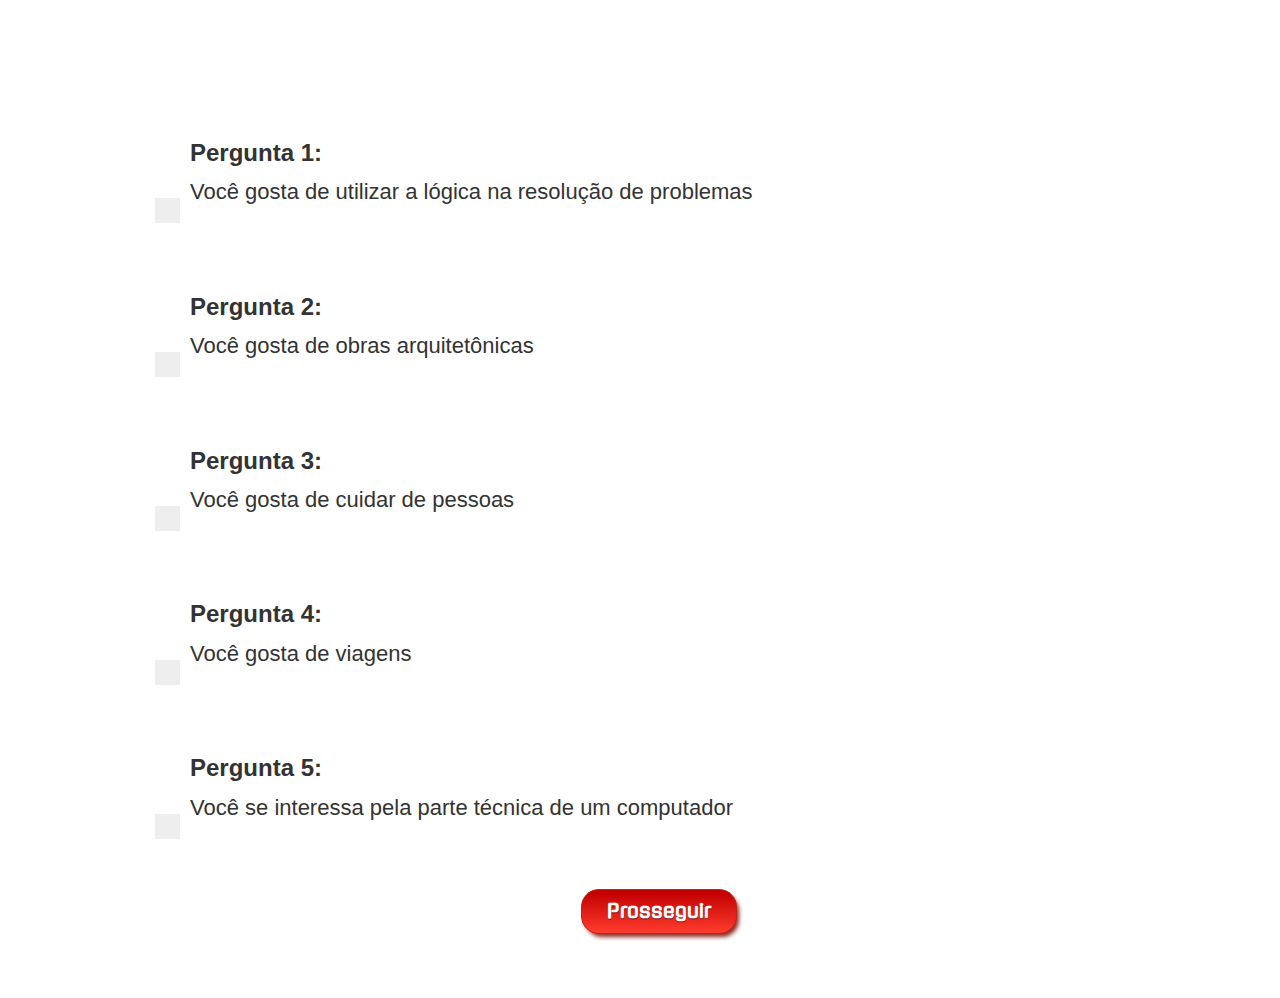
==== commit f26f66e7: "Quiz FInal" ====
--- a/www/index.html
+++ b/www/index.html
@@ -6,655 +6,69 @@
   <meta http-equiv="Content-Security-Policy" content="default-src * data: gap: https://ssl.gstatic.com; style-src * 'unsafe-inline'; script-src * 'unsafe-inline' 'unsafe-eval'">
   <script src="components/loader.js"></script>
   <script src="lib/onsenui/js/onsenui.min.js"></script>
-
-  <link rel="stylesheet" href="lib/onsenui/css/onsenui.css">
-
-    <!-- Código Jquery -->
-  <script src="components/jquery-3.3.1.min.js"></script>
-  <script src="components/comandos.js"></script>
+  <script src="components/jquery-3.4.0.min.js"></script>
+  <script src="components/formControl.js"></script>
 
   <link rel="stylesheet" href="components/loader.css">
+  <link rel="stylesheet" href="lib/onsenui/css/onsenui.css">
+  <link rel="stylesheet" href="css/style.css">
+  <link rel="stylesheet" href="css/bootstrap.min.css">
+  <link rel="stylesheet" href="css/estiloPerguntas.css">
 
-  <!-- CSS da aplicação -->
-  <link rel="stylesheet" href="css/bootstrap.min.css">
-  <link rel="stylesheet" href="css/style.css">
+  <link href="https://fonts.googleapis.com/css?family=Gugi" rel="stylesheet">
+
 
 </head>
 <body>
-    <div class="navbar navbar-expand-lg navbar-dark bg-dark fixed-bottom" id="menu" data-container="menu">
-      <div class="row">
-        <div class="col-xs-12">
-          <ul>
-            <li><a href="#.html"><img src="imagens/high-school.png" style="width: 30px; margin-top: -2%; margin-left: -11%;" id="liescola"></a></li>
-            <li><a href="#.html"><img src="imagens/home.png" style="width: 40px; margin-top: -2%; margin-left: -11%;" id="lihome"></a></li>
-            <li><a href="#.html"><img src="imagens/graduation.png" style="width: 30px; margin-top: -2%; margin-left: -11%;" id="licursos"></a></li>
-          </ul>
-        </div>
-      </div>
-    </div>
+  <!-- <div class="formControl">
+    <div class="container">
+  <form>
+    <input id="checkbox1" type="checkbox"><label for="checkbox1"><span></span>Pergunta 1:</label><br>
+  </form>
+  </div>
+</div> -->
+<div class="container">
+  <label class="container quadroPergunta"> <h3>Pergunta 1:</h3>
+    <p>Você gosta de utilizar a lógica na resolução de problemas</p>
+  <input type="checkbox" name="P" value="D" class="p" id="askDS">
+  <span class="checkmark"></span>
+  </label>
 
-  <div class="container-fluid" id="home">
+  <label class="container quadroPergunta"> <h3>Pergunta 2: </h3>
+    <p>Você gosta de obras arquitetônicas </p>
+  <input type="checkbox" name="P" value="D" class="p" id="askED">
+  <span class="checkmark"></span>
+  </label>
 
-    <img src="imagens/Banner3.png" style="width: 95%; margin-top: 0%; margin-left: 3%;">
-    <img src="imagens/Banner1.png" style="width: 75%; margin-top: -10%; margin-left: -5%;">
-    
-    <div class="row">
-      <div class="col-xs-12">
+  <label class="container quadroPergunta"> <h3>Pergunta 3:</h3>
+     <p>Você gosta de cuidar de pessoas </p>
+  <input type="checkbox" name="P" value="D" class="p" id="askENF">
+  <span class="checkmark"></span>
+  </label>
 
-        <h1 style="text-align: center; font-weight: bold; background-color: #a90017; width: 100%; color: white; margin-top: -5%;">Calendário</h1>
+  <label class="container quadroPergunta"> <h3>Pergunta 4: </h3>
+    <p>Você gosta de viagens </p>
+  <input type="checkbox" name="P" value="D" class="p" id="askTR">
+  <span class="checkmark"></span>
+  </label>
 
-        <div class="col-xs-12">
-          <div class="col-xs-2" style="margin-left: -10%; margin-top: 5%;">
-            <img src="calendarios/2.png" style="width: 60px;" alt="">
-          </div>
+  <label class="container quadroPergunta"> <h3> Pergunta 5:</h3>
+     <p>Você se interessa pela parte técnica de um computador </p>
+  <input type="checkbox" name="P" value="D" class="p" id="askMN">
+  <span class="checkmark"></span>
+  </label>
 
-          <div class="col-xs-8" style="text-align: center; margin-left: 10%;">
-            <p><b>De 10/04 até as 15h do dia 15/05/2019 -</b> Inscrições do Processo Seletivo no site www.vestibulinhoetec.com.br</p>
-          </div>
+   <!--input que mostra se o radio ta on ou off e quantas vezes foi selecionado-->
 
-          <div class="col-xs-2" style="margin-left: -3%; margin-top: 5%;">
-            <img src="calendarios/3.png" style="width: 60px;" alt="">
-          </div>
-        </div>
-        
-        <div class="col-xs-12">
-          <hr style="height:2px; border:none; color:#591516; background-color:#591516; margin-top: 10px; margin-bottom: 6px;">
-        </div>
+   <!-- <input type="text" id="work" class="form-control" readonly> -->
 
-        <div class="col-xs-12">
-          <div class="col-xs-3" style="margin-left: -10%;">
-            <img src="calendarios/13.png" style="width: 80px; margin-top: 20%;" alt="">
-          </div>
+   <!--Botao que reridiciona pra outra pag-->
+   <center>
+   <button class="myButton" id="butao" onclick="location.href = 'index2.html';" value="submit">Prosseguir</button>
+   
+   </center>
+</div>
 
-          <div class="col-xs-9" style="text-align: right; margin-left: 10%;">
-            <p><b>A partir de 30/04/2019 -</b> Divulgação no site www.vestibulinhoetec.com.br do resultado da solicitação de redução da taxa de inscrição</p>
-          </div>
-        </div>
+</body>
 
-        <div class="col-xs-12">
-          <hr style="height:2px; border:none; color:#591516; background-color:#591516; margin-top: 10px; margin-bottom: 6px;">
-        </div>
-
-        <div class="col-xs-12">
-          <div class="col-xs-2" style="margin-left: -10%; margin-top: 8%;">
-            <img src="calendarios/13.png" style="width: 60px;" alt="">
-          </div>
-
-          <div class="col-xs-8" style="text-align: center; margin-left: 10%;">
-            <p><b>De 30/04 até as 15h do dia 15/05/2019 -</b> Inscrição para quem solicitou a redução da taxa de inscrição</p>
-          </div>
-
-          <div class="col-xs-2" style="margin-left: -3%; margin-top: 8%;">
-            <img src="calendarios/3.png" style="width: 60px;" alt="">
-          </div>
-        </div>
-
-        <div class="col-xs-12">
-          <hr style="height:2px; border:none; color:#591516; background-color:#591516; margin-top: 10px; margin-bottom: 15px;">
-        </div>
-
-        <div class="col-xs-12">
-          <div class="col-xs-9" style="text-align: left; margin-top: 5%;">
-            <p><b>11/06/2019 -</b> Divulgação dos locais de Exame</p>
-          </div>
-
-          <div class="col-xs-3" style="margin-left: -3%;">
-            <img src="calendarios/14.png" style="width: 80px; margin-top: 0%;" alt="">
-          </div>
-        </div>
-        
-        <div class="col-xs-12">
-          <hr style="height:2px; border:none; color:#591516; background-color:#591516; margin-top: 10px; margin-bottom: 15px;">
-        </div>
-
-        <div class="col-xs-12">
-          <div class="col-xs-3" style="margin-left: -10%;">
-            <img src="calendarios/4.png" style="width: 80px;" alt="">
-          </div>
-
-          <div class="col-xs-9" style="text-align: right; margin-left: 10%; margin-top: 5%;">
-            <p><b>16/06/2019, às 13h30min -</b> Exame</p>
-          </div>
-        </div>
-
-        <div class="col-xs-12">
-          <hr style="height:2px; border:none; color:#591516; background-color:#591516; margin-top: 10px; margin-bottom: 15px;">
-        </div>
-
-        <div class="col-xs-12">
-          <div class="col-xs-9" style="text-align: left;">
-            <p><b>16/06/2019 (domingo), a partir das 18h -</b> Divulgação do gabarito oficial no site www.vestibulinhoetec.com.br</p>
-          </div>
-
-          <div class="col-xs-3" style="margin-left: -3%;">
-            <img src="calendarios/4.png" style="width: 80px; margin-top: 8%;" alt="">
-          </div>
-        </div>
-
-        <div class="col-xs-12">
-          <hr style="height:2px; border:none; color:#591516; background-color:#591516; margin-top: 10px; margin-bottom: 15px;">
-        </div>
-
-        <div class="col-xs-12">
-          <div class="col-xs-3" style="margin-left: -10%;">
-            <img src="calendarios/6.png" style="width: 80px; margin-top: 25%;" alt="">
-          </div>
-
-          <div class="col-xs-9" style="text-align: right; margin-left: 10%;">
-            <p><b>17/06/2019 (segunda-feira), a partir das 14h –</b> Divulgação do gabarito oficial para acesso as vagas remanescentes no site www.vestibulinhoetec.com.br.</p>
-          </div>
-        </div>
-
-        <div class="col-xs-12">
-          <hr style="height:2px; border:none; color:#591516; background-color:#591516; margin-top: 10px; margin-bottom: 15px;">
-        </div>
-
-        <div class="col-xs-12">
-          <div class="col-xs-9" style="text-align: left; margin-left: -3%;">
-            <p><b>18/06/2019 (terça-feira), a partir das 14h –</b> Divulgação do gabarito oficial dos Cursos de Especialização no site www.vestibulinhoetec.com.br.</p>
-          </div>
-
-          <div class="col-xs-3" style="margin-left: -3%;">
-            <img src="calendarios/8.png" style="width: 80px; margin-top: 10%;" alt="">
-          </div>
-        </div>
-
-        <div class="col-xs-12">
-          <hr style="height:2px; border:none; color:#591516; background-color:#591516; margin-top: 10px; margin-bottom: 15px;">
-        </div>
-
-        <div class="col-xs-12">
-          <div class="col-xs-3" style="margin-left: -10%;">
-            <img src="calendarios/1.png" style="width: 80px; margin-top: 10%;" alt="">
-          </div>
-
-          <div class="col-xs-9" style="text-align: right; margin-left: 10%;">
-            <p><b>05/07/2019 -</b> Divulgação da lista de classificação geral para os cursos técnicos com prova de aptidão</p>
-          </div>
-        </div>
-
-        <div class="col-xs-12">
-          <hr style="height:2px; border:none; color:#591516; background-color:#591516; margin-top: 10px; margin-bottom: 15px;">
-        </div>
-
-        <div class="col-xs-12">
-          <div class="col-xs-9" style="text-align: left; margin-left: -3%;">
-            <p><b>16/07/2019 -</b> Divulgação da lista de classificação geral dos demais cursos</p>
-          </div>
-
-          <div class="col-xs-3" style="margin-left: -3%; margin-top: -2%">
-            <img src="calendarios/5.png" style="width: 80px;" alt="">
-          </div>
-        </div>
-
-        <div class="col-xs-12">
-          <hr style="height:2px; border:none; color:#591516; background-color:#591516; margin-top: 10px; margin-bottom: 15px;">
-        </div>
-
-        <div class="col-xs-12">
-          <div class="col-xs-2" style="margin-left: -10%;">
-            <img src="calendarios/7.png" style="width: 60px;" alt="">
-          </div>
-
-          <div class="col-xs-8" style="text-align: center; margin-left: 10%;">
-            <p><b>17/07 e 18/07/2019 -</b> Divulgação da 1ª lista de convocação e matrícula</p>
-          </div>
-
-          <div class="col-xs-2" style="margin-left: -3%;">
-            <img src="calendarios/9.png" style="width: 60px;" alt="">
-          </div>
-        </div>
-
-        <div class="col-xs-12">
-          <hr style="height:2px; border:none; color:#591516; background-color:#591516; margin-top: 10px; margin-bottom: 15px;">
-        </div>
-
-        <div class="col-xs-12">
-          <div class="col-xs-3" style="margin-left: -10%;">
-            <img src="calendarios/10.png" style="width: 80px;" alt="">
-          </div>
-
-          <div class="col-xs-9" style="text-align: right; margin-left: 10%; margin-top: 5%;">
-            <p><b>19/07/2019 -</b> Divulgação da 2ª lista de convocação</p>
-          </div>
-        </div>
-
-        <div class="col-xs-12">
-          <hr style="height:2px; border:none; color:#591516; background-color:#591516; margin-top: 10px; margin-bottom: 15px;">
-        </div>
-
-        <div class="col-xs-12">
-          <div class="col-xs-2" style="margin-left: -10%;">
-            <img src="calendarios/11.png" style="width: 60px;" alt="">
-          </div>
-
-          <div class="col-xs-8" style="text-align: center; margin-left: 10%;">
-            <p><b>22/07 e 23/07/2019 -</b> Matrícula da 2ª lista de convocação</p>
-          </div>
-
-          <div class="col-xs-2" style="margin-left: -3%;">
-            <img src="calendarios/12.png" style="width: 60px;" alt="">
-          </div>
-        </div>
-
-        <div class="col-xs-12">
-          <hr style="height:2px; border:none; color:#591516; background-color:#591516; margin-top: 10px; margin-bottom: 6px;">
-        </div>
-
-        <div style="margin-top: -25px; margin-left: 15%;">
-            <img src="imagens/money.png" style="width: 15%; margin-top: 10%;" alt="">
-            <b style="margin-left: 5%;">Valor da taxa de inscrição</b>
-            <p style="margin-bottom: 45px; margin-left: 21%; margin-top: -10%;">R$ 30,00 (trinta reais)</p>
-        </div>
-
-      </div>
-    </div>
-
-    <div class="col-xs-12" style="margin-bottom: 90px;">
-      <p style="text-align: center;"><b>Conheça os cursos disponíveis !</b></p>
-        <button class="form-control btn btn-danger" id="licursos">Clique aqui</button>
-    </div>
-  </div>
-
-
-
-
-<!-- -------------------------------------------------------------------------------------------------------------- --> 
-
-  <div class="container" id="cursos">
-
-    <img src="imagens/banner2.png" style="width: 100%; margin-bottom: 50px;">
-
-    <div class="row">
-      <div class="col-xs-12">
-
-        <center>
-          <b>Se preferir...</b>
-          <button class="form-control btn btn-danger" style="width: 80%; margin-top: 5%; margin-bottom: 10%;" id="teste">Teste Vocacional</button>
-        </center>
-
-        <h2>Desenvolvimento de Sistemas</h2>
-
-        <div class="container" id="cursoDS">
-          <div class="row">
-            <div class="col-xs-12">
-              <img src="icones/ds.png" alt="Administração" class="imagem">
-            </div>
-          </div>
-
-          <!--Texto Curso!-->
-          <div class="row quadroTexto">
-            <div class="col-xs-12">
-              <p>Você tem chances de ser um grande profissional da área de T.I (Tecnologia da Informação), com esforço, calma e determinação, seu futuro está certo dentro do curso de Desenvolvimento de Sistema. Venha fazer parte do nosso time.</p>
-            </div>
-          </div>
-
-          <!--Botão Redirecionamento!-->
-          <div class="row quadroBotao" style="margin-bottom: 90px;">
-            <div class="col-xs-12">
-              <label type="button" class="btn btn-danger" id="insc" style="color: black; background-color: white; border-style: solid; border-width: 1px; border-color: black;">Inscreva-se!</label>
-            </div>
-          </div>
-        </div>
-
-<!-- ---------------------------------------------------------------------------------------------------------------- -->
-
-        <div class="container" id="cursoED">
-          <div class="row">
-            <div class="col-xs-12">
-
-              <h2>Edificações</h2>
-
-              <img src="icones/ed.png" alt="Administração" class="imagem">
-            </div>
-          </div>
-
-          <!--Texto Curso!-->
-          <div class="row quadroTexto">
-            <div class="col-xs-12">
-              <p>Você tem chances de se tornar um bom profissional da área de edificações. Com esforço, calma e determinação, seu futuro está garantido dentro do curso técnico de Edificações. Venha fazer parte do nosso time.</p>
-            </div>
-          </div>
-
-          <!--Botão Redirecionamento!-->
-          <div class="row quadroBotao" style="margin-bottom: 90px;">
-            <div class="col-xs-12">
-              <label type="button" class="btn btn-danger" id="insc" style="color: black; background-color: white; border-style: solid; border-width: 1px; border-color: black;">Inscreva-se!</label>
-              </div>
-            </div>
-          </div>
-
-<!-- --------------------------------------------------------------------------------------------------------------- -->          
-        <div class="container" id="cursoEnfermagem">
-          <div class="row">
-            <div class="col-xs-12">
-
-              <h2>Enfermagem</h2>
-
-              <img src="icones/enfermagem.png" alt="Administração" class="imagem">
-            </div>
-          </div>
-
-          <!--Texto Curso!-->
-          <div class="row quadroTexto">
-            <div class="col-xs-12">
-              <p>Você tem chances de se tornar um bom profissional da área da saúde. Com esforço, calma e determinação, seu futuro está garantido dentro do curso técnico de Enfermagem. Venha fazer parte do nosso time.</p>
-            </div>
-          </div>
-
-          <!--Botão Redirecionamento!-->
-          <div class="row quadroBotao" style="margin-bottom: 90px;">
-            <div class="col-xs-12">
-              <label type="button" class="btn btn-danger" id="insc" style="color: black; background-color: white; border-style: solid; border-width: 1px; border-color: black;">Inscreva-se!</label>
-            </div>
-          </div>
-        </div>
-
-<!-- --------------------------------------------------------------------------------------------------------------- -->       
-        <div class="container" id="cursoManu">
-          <div class="row">
-            <div class="col-xs-12">
-
-              <h2>Manutenção</h2>
-
-              <img src="icones/manu.png" alt="Administração" class="imagem">
-            </div>
-          </div>
-
-          <!--Texto Curso!-->
-          <div class="row quadroTexto">
-            <div class="col-xs-12">
-              <p>Você tem chances de se tornar um bom profissional da área de manutenção e suporte em informática. Com esforço, calma e determinação, seu futuro está garantido dentro do curso técnico de Manutenção e Suporte em Informática. Venha fazer parte do nosso time.</p>
-            </div>
-          </div>
-
-          <!--Botão Redirecionamento!-->
-          <div class="row quadroBotao" style="margin-bottom: 90px;">
-            <div class="col-xs-12">
-              <label type="button" class="btn btn-danger" id="insc" style="color: black; background-color: white; border-style: solid; border-width: 1px; border-color: black;">Inscreva-se!</label>
-            </div>
-          </div>
-        </div>
-
-<!-- --------------------------------------------------------------------------------------------------------------- -->        
-        <div class="container" id="cursoTurismo">
-          <div class="row">
-            <div class="col-xs-12">
-
-              <h2>Turismo</h2>
-
-              <img src="icones/turismo.png" alt="Administração" class="imagem">
-            </div>
-          </div>
-
-          <!--Texto Curso!-->
-          <div class="row quadroTexto">
-            <div class="col-xs-12">
-              <p>Você tem chances de se tornar um bom profissional da área turística regional. Com esforço, calma e determinação, seu futuro está garantido dentro do curso técnico de Turismo. Venha fazer parte do nosso time.</p>
-            </div>
-          </div>
-
-              <!--Botão Redirecionamento!-->
-          <div class="row quadroBotao" style="margin-bottom: 90px;">
-            <div class="col-xs-12">
-              <label type="button" class="btn btn-danger" id="insc" style="color: black; background-color: white; border-style: solid; border-width: 1px; border-color: black;">Inscreva-se!</label>
-            </div>
-          </div>
-        </div>
-
-<!-- -------------------------------------------------------------------------------------------------------------- -->         
-        <div class="container" id="cursoAdm">
-          <div class="row">
-            <div class="col-xs-12">
-
-              <h2>Administração</h2>
-
-              <img src="icones/adm.png" alt="Administração" class="imagem">
-            </div>
-          </div>
-
-          <!--Texto Curso!-->
-          <div class="row quadroTexto">
-            <div class="col-xs-12">
-              <p>Você tem chances de se tornar um bom profissional da área administrativa. Com esforço, calma e determinação, seu futuro está garantido dentro do curso técnico de Administração. Venha fazer parte do nosso time.</p>
-            </div>
-          </div>
-
-          <!--Botão Redirecionamento!-->
-          <div class="row quadroBotao" style="margin-bottom: 90px;">
-            <div class="col-xs-12">
-              <label type="button" class="btn btn-danger" id="insc" style="color: black; background-color: white; border-style: solid; border-width: 1px; border-color: black;">Inscreva-se!</label>
-            </div>
-          </div>
-        </div>
-      </div>
-    </div>
-  </div>
-
-
-<!-- -------------------------------------------------------------------------------------------------------------- -->
-
-  <div class="container" id="escola">
-
-    <img src="imagens/logoab.png" style="margin-top: 10%; width: 100%">
-
-    <div class="row">
-      <div class="col-xs-12"> 
-        <h2>Informações: Adolpho Berezin</h2>
-        <p>Diante dos maiores nomes da baixada santista nos anos 90, a Escola Técnica Estadual de Mongaguá, fundada em 1993, recebe esse nome em homenagem ao seu patrono: Dr. Adolpho Berezin.</p>
-
-        <p>Adolpho Berezin foi fundador, sócio veterano e presidente do Rotary Club São Paulo – Bom Retiro. Em reconhecimento aos significantes serviços sociais nesta entidade, recebeu do Rotary Club Internacional a Medalha “Paul Harris Fellow”, honraria entregue àqueles que mais se destacam filantropicamente.</p>
-
-        <p>Faleceu aos 63 anos no dia 20 de julho de 1990. Em 1993 a Escola Técnica Estadual de Mongaguá passou a se chamar ETE “ADOLPHO BEREZIN”, uma homenagem àquele que além de desempenhar importante papel social, havia doado em vida o terreno para a instalação da escola.</p>
-
-        <p>A ETEC AB localiza-se na Av. Monteiro Lobato, nº 8000, no Balneário Jussara.</p>
-      </div>
-    </div>
-
-    <iframe src="https://www.google.com/maps/embed?pb=!1m18!1m12!1m3!1d3641.4112943625023!2d-46.68087268474137!3d-24.122189984407427!2m3!1f0!2f0!3f0!3m2!1i1024!2i768!4f13.1!3m3!1m2!1s0x94ce27e8f7751d31%3A0x6382eb95def97024!2sEtec+Adolpho+Berezin!5e0!3m2!1spt-BR!2sbr!4v1556261260279!5m2!1spt-BR!2sbr" width="100%;" height="450" frameborder="0" style="border:0" allowfullscreen style="margin-top: -10%;"></iframe>
-
-    <div class="col-xs-12">
-      <hr style="height:2px; border:none; color:#591516; background-color:#591516; margin-top: 35px;">
-    </div>
-
-    <img src="imagens/logocps.png" style="margin-top: 10%; width: 80%; margin-left: 10%;">
-
-    <div class="row" style="margin-bottom: 90px;">
-      <div class="col-xs-12"> 
-        <h2>Centro Paula Souza</h2>
-        <p>O Centro Paula Souza é uma autarquia do Governo do Estado de São Paulo, vinculada à Secretaria de Desenvolvimento Econômico, Ciência, Tecnologia e Inovação (SDECTI). Presente em aproximadamente 300 municípios, a instituição administra 221 Escolas Técnicas (Etecs) e 68 Faculdades de Tecnologia (Fatecs) estaduais, ultrapassando o número de 290 mil alunos em cursos técnicos de nível médio e superiores tecnológicos.</p>
-
-        <p>A instituição foi criada pelo decreto-lei de 6 de outubro de 1969, na gestão do governador Roberto Costa de Abreu Sodré (1967 – 1971), como resultado de um grupo de trabalho para avaliar a viabilidade de implantação gradativa de uma rede de cursos superiores de tecnologia com duração de dois e três anos.</p>
-
-        <p>Em 1970, começou a operar com o nome de Centro Estadual de Educação Tecnológica de São Paulo (CEET), com três cursos na área de Construção Civil (Movimento de Terra e Pavimentação, Construção de Obras Hidráulicas e Construção de Edifícios) e dois na área de Mecânica (Desenhista Projetista e Oficinas). Era o início das Faculdades de Tecnologia do Estado. As duas primeiras foram instaladas nos municípios de Sorocaba e São Paulo.</p>
-
-        <p>A trajetória do Centro Paula Souza vai além de seus 45 anos de fundação. Sua memória mistura-se com a história centenária do ensino profissional público em São Paulo. Em 1969, o órgão nasceu com a missão de organizar os primeiros cursos superiores de tecnologia, mas no decorrer das décadas, acabou englobando também a educação profissional do estado em nível médio, absorvendo unidades já existentes e construindo novas Etecs e Fatecs para expandir o ensino profissional a todas as regiões do Estado.</p>
-      </div>
-    </div>
-  </div>
-
-  <div class="container" id="quiz">
-    <div class="row">
-      <div class="col-xs-12"> 
-        <div class="container">
-
-          <h2>Teste Vocacional</h2>
-
-          <div class="col-xs-12">
-            <input type="checkbox" id="ask">
-            <label class="container quadroPergunta">Pergunta 1: Você gosta de utilizar a lógica na resolução de problemas </label>
-          </div>
-
-          <div class="col-xs-12">
-            <input type="checkbox" id="ask">
-            <label class="container quadroPergunta">Pergunta 2: Você gosta de obras arquitetônicas </label>
-          </div>
-
-          <div class="col-xs-12">
-            <input type="checkbox" id="ask">
-            <label class="container quadroPergunta">Pergunta 3: Você gosta de cuidar de pessoas </label>
-          </div>
-
-          <div class="col-xs-12">
-            <input type="checkbox" id="ask">
-            <label class="container quadroPergunta">Pergunta 4: Você gosta de viagens? </label>
-          </div>
-
-          <div class="col-xs-12">
-            <input type="checkbox" id="ask">
-            <label class="container quadroPergunta">Pergunta 5:Você se interessa pela parte técnica de um computador </label>
-          </div>
-          
-
-          <img src="barra/p0.png" style="width: 100%;">
-
-          <button class="form-control myButton btn btn-danger btn-block" id="butao1" style="margin-top: 10%;">Prosseguir</button>
-
-        </div>
-      </div>
-    </div>
-  </div>
-
-  <div class="container" id="quiz2">
-    <div class="row">
-      <div class="col-xs-12"> 
-        <div class="container">
-
-          <h2>Teste Vocacional</h2>
-
-          <div class="col-xs-12">
-            <input type="checkbox" id="ask">
-            <label class="container quadroPergunta">Pergunta 6: Você gosta de administrar negócios </label>
-          </div>
-
-          <div class="col-xs-12">
-            <input type="checkbox" id="ask">
-            <label class="container quadroPergunta">Pergunta 7: Você gosta de criar soluções para problemas relacionados à área de TI </label>
-          </div>
-
-          <div class="col-xs-12">
-            <input type="checkbox" id="ask">
-            <label class="container quadroPergunta">Pergunta 8: Você gosta de geometria </label>
-          </div>
-
-          <div class="col-xs-12">
-            <input type="checkbox" id="ask">
-            <label class="container quadroPergunta">Pergunta 9: Você gosta de cuidar pessoas que necessitam de cuidados especiais </label>
-          </div>
-
-          <div class="col-xs-12">
-            <input type="checkbox" id="ask">
-            <label class="container quadroPergunta">Pergunta 10: Você sabe formatar um computador </label>
-          </div>
-          
-
-          <img src="barra/p2.png" style="width: 100%;">
-
-          <button class="form-control myButton btn btn-danger btn-block" id="butao2" style="margin-top: 10%;">Prosseguir</button>
-
-        </div>
-      </div>
-    </div>
-  </div>
-
-  <div class="container" id="quiz3">
-    <div class="row">
-      <div class="col-xs-12"> 
-        <div class="container">
-
-          <h2>Teste Vocacional</h2>
-
-          <div class="col-xs-12">
-            <input type="checkbox" id="ask">
-            <label class="container quadroPergunta">Pergunta 11: Você gosta de lidar com problemas financeiros </label>
-          </div>
-
-          <div class="col-xs-12">
-            <input type="checkbox" id="ask">
-            <label class="container quadroPergunta">Pergunta 12: Você tem facilidade em projetos artísticos</label>
-          </div>
-
-          <div class="col-xs-12">
-            <input type="checkbox" id="ask">
-            <label class="container quadroPergunta">Pergunta 13: Você é atencioso as pessoas </label>
-          </div>
-
-          <div class="col-xs-12">
-            <input type="checkbox" id="ask">
-            <label class="container quadroPergunta">Pergunta 14: Você gosta de decorações</label>
-          </div>
-
-          <div class="col-xs-12">
-            <input type="checkbox" id="ask">
-            <label class="container quadroPergunta">Pergunta 15: Você gosta de eletrônica</label>
-          </div>
-          
-
-          <img src="barra/p3.png" style="width: 100%;">
-
-          <button class="form-control myButton btn btn-danger btn-block" id="butao3" style="margin-top: 10%;">Prosseguir</button>
-
-        </div>
-      </div>
-    </div>
-  </div>
-
-  <div class="container" id="quiz4">
-    <div class="row">
-      <div class="col-xs-12"> 
-        <div class="container">
-
-          <h2>Teste Vocacional</h2>
-
-          <div class="col-xs-12">
-            <input type="checkbox" id="ask">
-            <label class="container quadroPergunta">Pergunta 16: Você gosta de lidar com pessoas </label>
-          </div>
-
-          <div class="col-xs-12">
-            <input type="checkbox" id="ask">
-            <label class="container quadroPergunta">Pergunta 17: Você tem facilidade em utilizar softwares diversos</label>
-          </div>
-
-          <div class="col-xs-12">
-            <input type="checkbox" id="ask">
-            <label class="container quadroPergunta">Pergunta 18: Você gostaria de criar algo para melhorar a arquitetura da sua cidade</label>
-          </div>
-
-          <div class="col-xs-12">
-            <input type="checkbox" id="ask">
-            <label class="container quadroPergunta">Pergunta 19: Você tem familiaridade em reconhecer sintomas</label>
-          </div>
-
-          <div class="col-xs-12">
-            <input type="checkbox" id="ask">
-            <label class="container quadroPergunta">Pergunta 20: Você é comunicativo </label>
-          </div>
-          
-
-          <img src="barra/p4.png" style="width: 100%;">
-
-          <button class="form-control myButton btn btn-danger btn-block" id="butao4" style="margin-top: 10%;">Prosseguir</button>
-
-        </div>
-      </div>
-    </div>
-  </div>
-
-  <div class="container" id="quiz5">
-    <div class="row">
-      <div class="col-xs-12"> 
-        <div class="container">
-
-          <h2 style="margin-top: 50%">Teste Vocacional</h2>
-
-          <img src="barra/p4.png" style="width: 100%;">
-
-          <button class="form-control myButton btn btn-danger btn-block" id="butao5" style="margin-top: 10%;">Finalizar</button>
-
-        </div>
-      </div>
-    </div>
-  </div>
-</body>
 </html>
--- a/www/css/style.css
+++ b/www/css/style.css
@@ -156,7 +156,16 @@
   font-weight: bold;
 }
 
-#ask{
+#insc{
+  display: block;
+}
+
+#insc2{
+  display: none;
+}
+
+#frame{
+  display: none;
 }
 
 .myButton {
--- a/www/css/estiloPerguntas.css
+++ b/www/css/estiloPerguntas.css
@@ -0,0 +1,123 @@
+/* This is a CSS file */
+
+.container h3{
+  font-weight: bold;
+}
+
+.container p{
+ font-weight: lighter;
+}
+
+/* The container */
+.container {
+  display: block;
+  position: relative;
+  padding-left: 35px;
+  margin: 5%;
+  cursor: pointer;
+  font-size: 22px;
+  -webkit-user-select: none;
+  -moz-user-select: none;
+  -ms-user-select: none;
+  user-select: none;
+}
+
+/* Hide the browser's default checkbox */
+.container input {
+  position: absolute;
+  opacity: 0;
+  cursor: pointer;
+  height: 0;
+  width: 0;
+}
+
+/* Create a custom checkbox */
+.checkmark {
+  position: absolute;
+  top: 0;
+  left: 0;
+  height: 25px;
+  width: 25px;
+  background-color: #eee;
+}
+
+/* On mouse-over, add a grey background color */
+.container:hover input ~ .checkmark {
+  background-color: #ccc;
+}
+
+/* When the checkbox is checked, add a blue background */
+.container input:checked ~ .checkmark {
+  background-color: #2196F3;
+}
+
+/* Create the checkmark/indicator (hidden when not checked) */
+.checkmark:after {
+  content: "";
+  position: absolute;
+  display: none;
+}
+
+/* Show the checkmark when checked */
+.container input:checked ~ .checkmark:after {
+  display: block;
+}
+
+/* Style the checkmark/indicator */
+.container .checkmark:after {
+  left: 9px;
+  top: 5px;
+  width: 5px;
+  height: 10px;
+  border: solid white;
+  border-width: 0 3px 3px 0;
+  -webkit-transform: rotate(45deg);
+  -ms-transform: rotate(45deg);
+  transform: rotate(45deg);
+}
+
+.myButton {
+	-moz-box-shadow: 3px 4px 4px -1px #8a2a21;
+	-webkit-box-shadow: 3px 4px 4px -1px #8a2a21;
+	box-shadow: 3px 4px 4px -1px #8a2a21;
+	background:-webkit-gradient(linear, left top, left bottom, color-stop(0.05, #c20000), color-stop(1, #ff3c2e));
+	background:-moz-linear-gradient(top, #c20000 5%, #ff3c2e 100%);
+	background:-webkit-linear-gradient(top, #c20000 5%, #ff3c2e 100%);
+	background:-o-linear-gradient(top, #c20000 5%, #ff3c2e 100%);
+	background:-ms-linear-gradient(top, #c20000 5%, #ff3c2e 100%);
+	background:linear-gradient(to bottom, #c20000 5%, #ff3c2e 100%);
+	filter:progid:DXImageTransform.Microsoft.gradient(startColorstr='#c20000', endColorstr='#ff3c2e',GradientType=0);
+	background-color:#c20000;
+	-moz-border-radius:18px;
+	-webkit-border-radius:18px;
+	border-radius:18px;
+	border:1px solid #bf261b;
+	display:inline-block;
+	cursor:pointer;
+	color:#ffffff;
+	font-family: 'Gugi', cursive;
+;
+	font-size:19px;
+	font-weight:bold;
+	padding:8px 25px;
+	text-decoration:none;
+	text-shadow:0px 1px 0px #810e05;
+}
+.myButton:hover {
+	background:-webkit-gradient(linear, left top, left bottom, color-stop(0.05, #ff3c2e), color-stop(1, #c20000));
+	background:-moz-linear-gradient(top, #ff3c2e 5%, #c20000 100%);
+	background:-webkit-linear-gradient(top, #ff3c2e 5%, #c20000 100%);
+	background:-o-linear-gradient(top, #ff3c2e 5%, #c20000 100%);
+	background:-ms-linear-gradient(top, #ff3c2e 5%, #c20000 100%);
+	background:linear-gradient(to bottom, #ff3c2e 5%, #c20000 100%);
+	filter:progid:DXImageTransform.Microsoft.gradient(startColorstr='#ff3c2e', endColorstr='#c20000',GradientType=0);
+	background-color:#ff3c2e;
+}
+.myButton:active {
+	position:relative;
+	top:1px;
+}
+
+.checkmark{
+  margin-top: 7%;
+}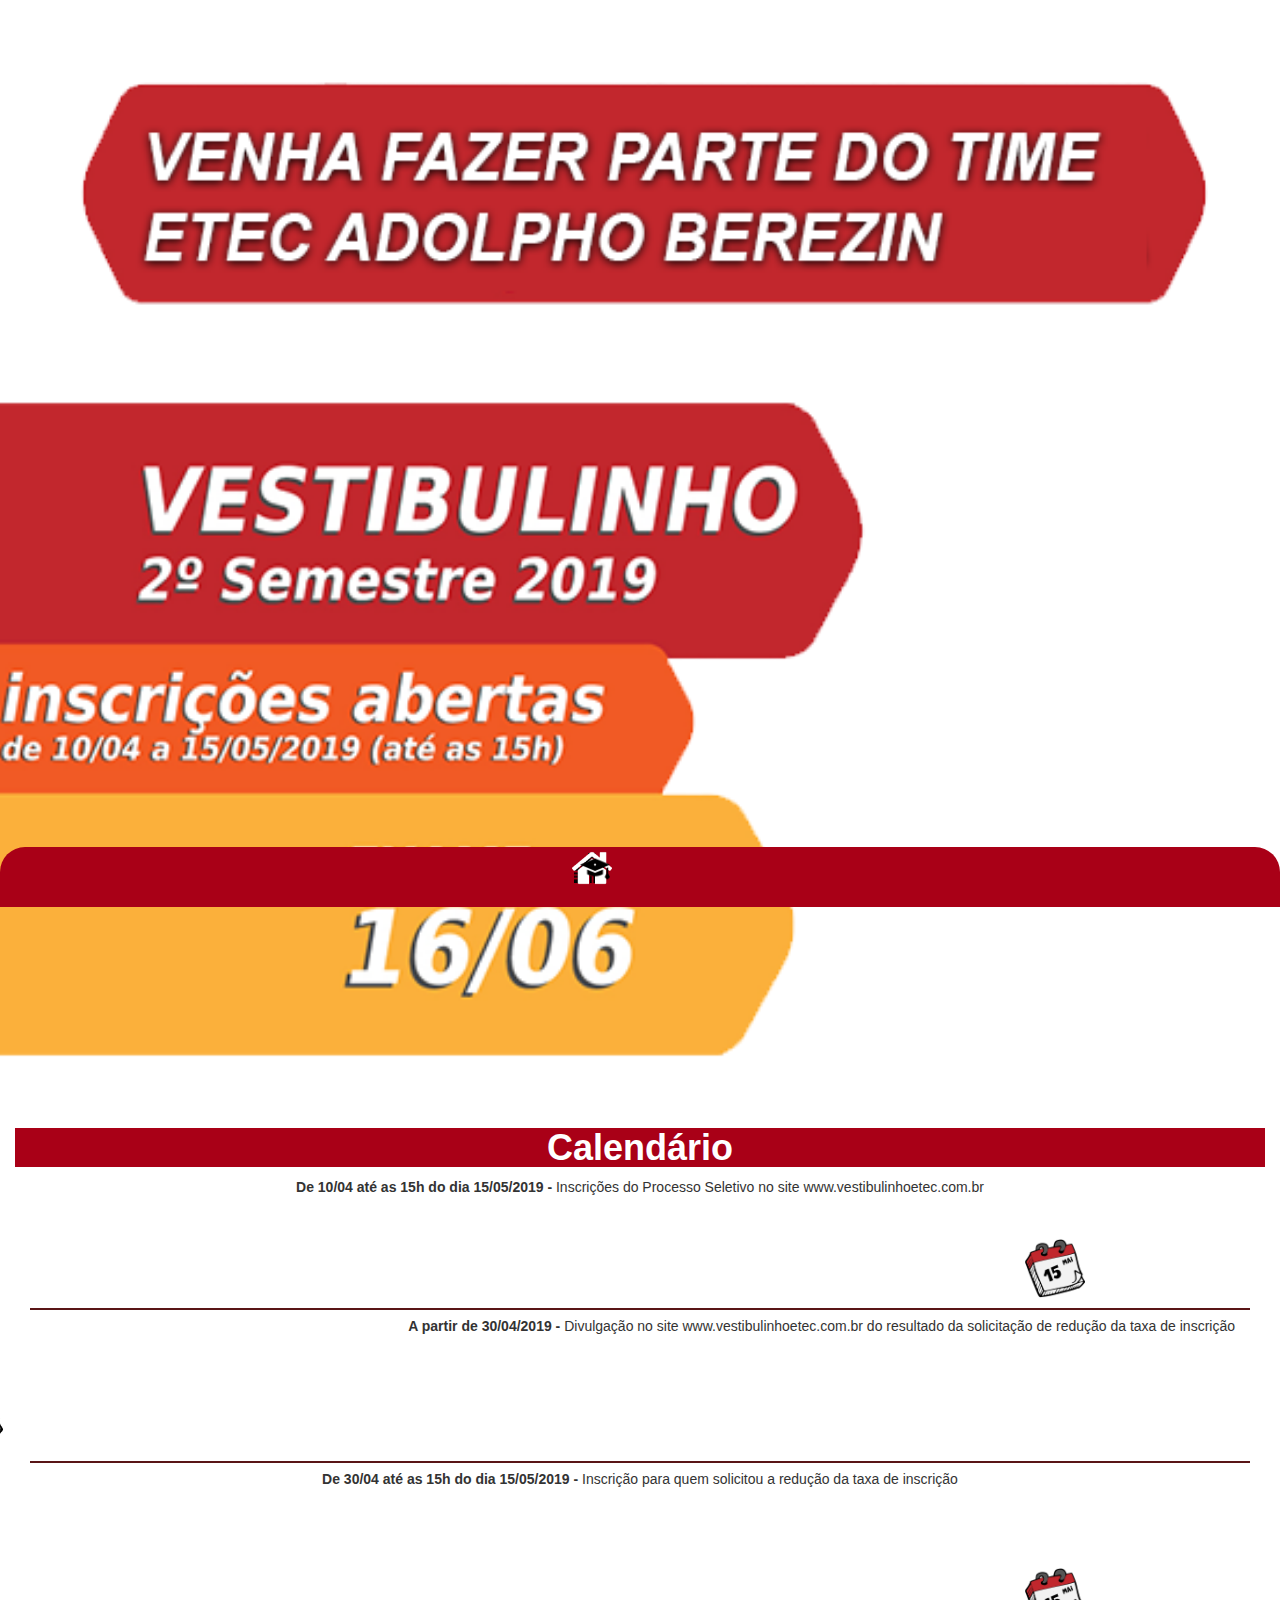
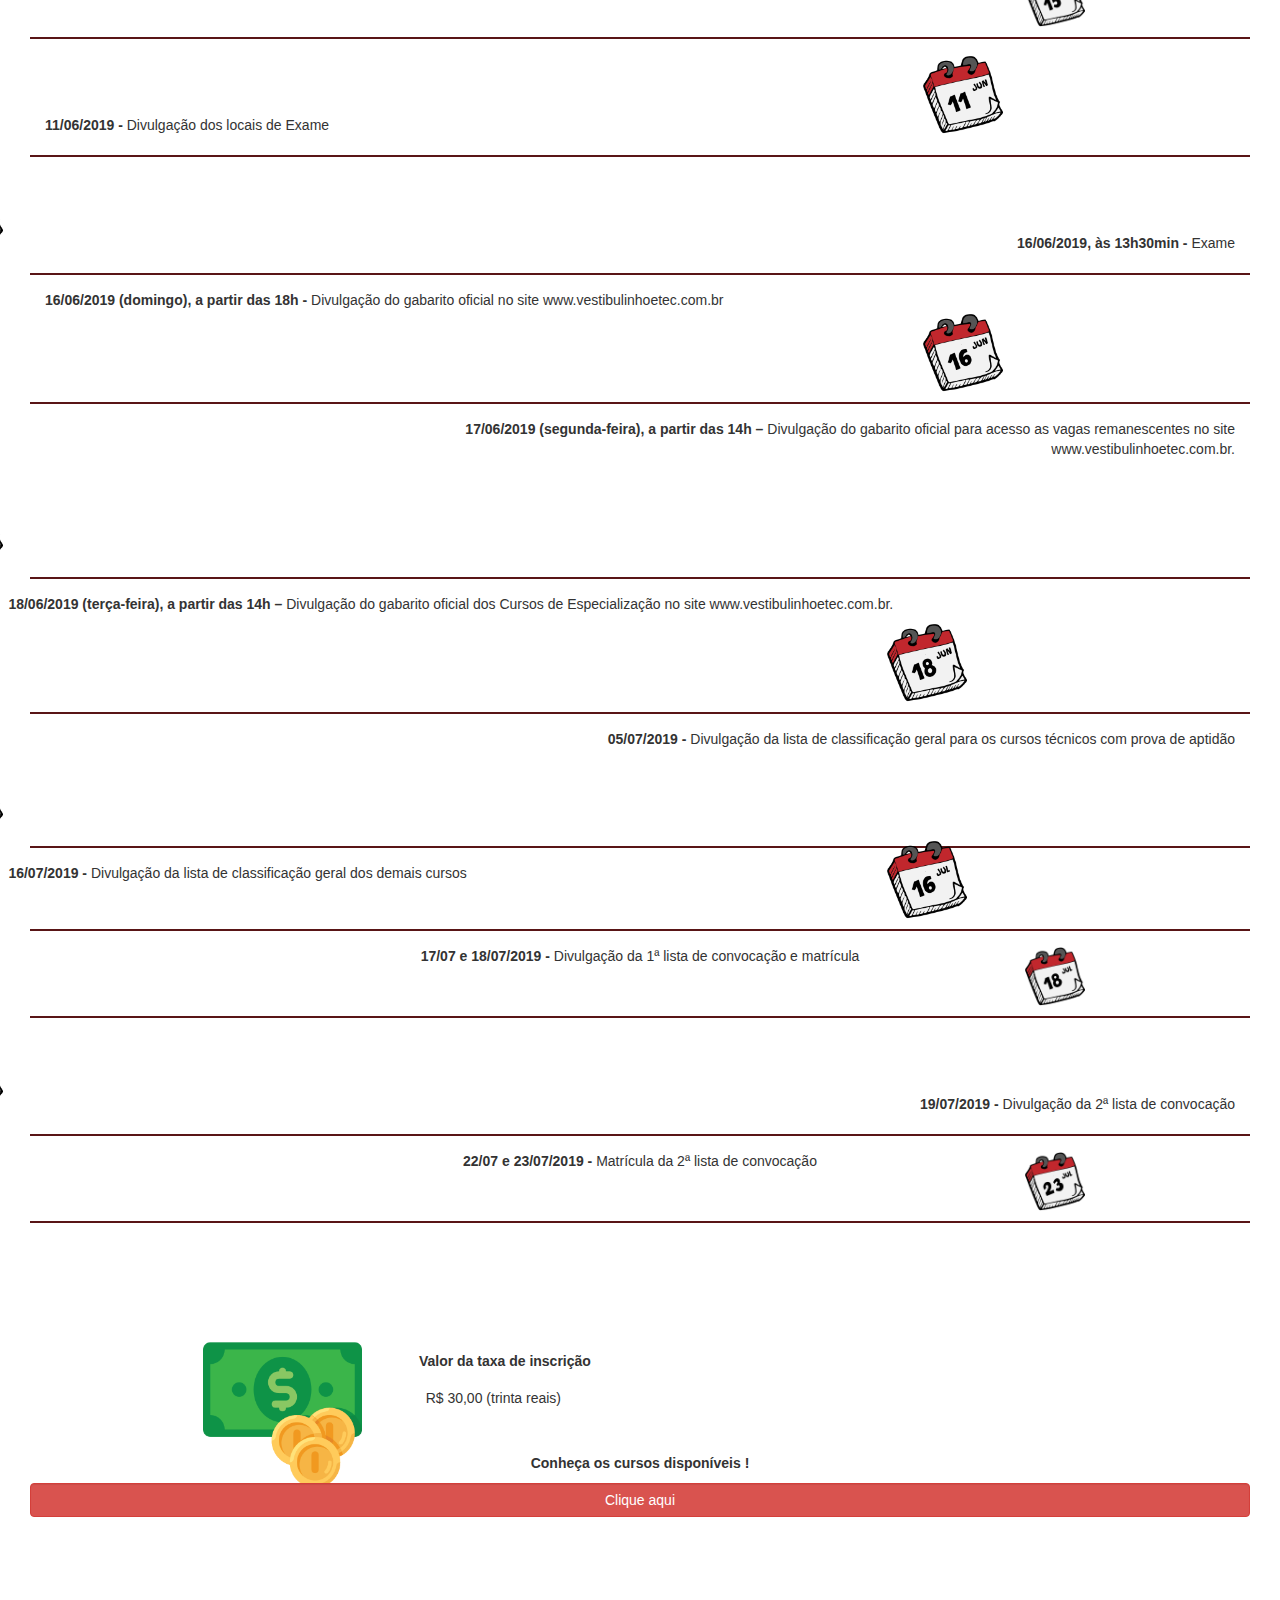
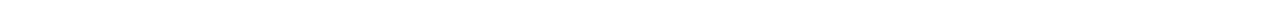
==== commit 8ff12dff: "Arrumando erros de Cursos" ====
--- a/www/index.html
+++ b/www/index.html
@@ -6,69 +6,809 @@
   <meta http-equiv="Content-Security-Policy" content="default-src * data: gap: https://ssl.gstatic.com; style-src * 'unsafe-inline'; script-src * 'unsafe-inline' 'unsafe-eval'">
   <script src="components/loader.js"></script>
   <script src="lib/onsenui/js/onsenui.min.js"></script>
-  <script src="components/jquery-3.4.0.min.js"></script>
-  <script src="components/formControl.js"></script>
+
+  <link rel="stylesheet" href="lib/onsenui/css/onsenui.css">
+
+    <!-- Código Jquery -->
+  <script src="components/jquery-3.3.1.min.js"></script>
+  <script src="components/comandos.js"></script>
 
   <link rel="stylesheet" href="components/loader.css">
-  <link rel="stylesheet" href="lib/onsenui/css/onsenui.css">
+
+  <!-- CSS da aplicação -->
+  <link rel="stylesheet" href="css/bootstrap.min.css">
   <link rel="stylesheet" href="css/style.css">
-  <link rel="stylesheet" href="css/bootstrap.min.css">
-  <link rel="stylesheet" href="css/estiloPerguntas.css">
-
-  <link href="https://fonts.googleapis.com/css?family=Gugi" rel="stylesheet">
-
 
 </head>
 <body>
-  <!-- <div class="formControl">
-    <div class="container">
-  <form>
-    <input id="checkbox1" type="checkbox"><label for="checkbox1"><span></span>Pergunta 1:</label><br>
-  </form>
+    <div class="navbar navbar-expand-lg navbar-dark bg-dark fixed-bottom" id="menu" data-container="menu">
+      <div class="row">
+        <div class="col-xs-12">
+          <ul>
+            <li><a href="#.html"><img src="imagens/high-school.png" style="width: 30px; margin-top: -2%; margin-left: -11%;" id="liescola"></a></li>
+            <li><a href="#.html"><img src="imagens/home.png" style="width: 40px; margin-top: -2%; margin-left: -11%;" id="lihome"></a></li>
+            <li><a href="#.html"><img src="imagens/graduation.png" style="width: 30px; margin-top: -2%; margin-left: -11%;" id="licursos"></a></li>
+          </ul>
+        </div>
+      </div>
+    </div>
+
+  <div class="container-fluid" id="home">
+
+    <img src="imagens/Banner3.png" style="width: 95%; margin-top: 0%; margin-left: 3%;">
+    <img src="imagens/Banner1.png" style="width: 75%; margin-top: -10%; margin-left: -5%;">
+    
+    <div class="row">
+      <div class="col-xs-12">
+
+        <h1 style="text-align: center; font-weight: bold; background-color: #a90017; width: 100%; color: white; margin-top: -5%;">Calendário</h1>
+
+        <div class="col-xs-12">
+          <div class="col-xs-2" style="margin-left: -10%; margin-top: 5%;">
+            <img src="calendarios/2.png" style="width: 60px;" alt="">
+          </div>
+
+          <div class="col-xs-8" style="text-align: center; margin-left: 10%;">
+            <p><b>De 10/04 até as 15h do dia 15/05/2019 -</b> Inscrições do Processo Seletivo no site www.vestibulinhoetec.com.br</p>
+          </div>
+
+          <div class="col-xs-2" style="margin-left: -3%; margin-top: 5%;">
+            <img src="calendarios/3.png" style="width: 60px;" alt="">
+          </div>
+        </div>
+        
+        <div class="col-xs-12">
+          <hr style="height:2px; border:none; color:#591516; background-color:#591516; margin-top: 10px; margin-bottom: 6px;">
+        </div>
+
+        <div class="col-xs-12">
+          <div class="col-xs-3" style="margin-left: -10%;">
+            <img src="calendarios/13.png" style="width: 80px; margin-top: 20%;" alt="">
+          </div>
+
+          <div class="col-xs-9" style="text-align: right; margin-left: 10%;">
+            <p><b>A partir de 30/04/2019 -</b> Divulgação no site www.vestibulinhoetec.com.br do resultado da solicitação de redução da taxa de inscrição</p>
+          </div>
+        </div>
+
+        <div class="col-xs-12">
+          <hr style="height:2px; border:none; color:#591516; background-color:#591516; margin-top: 10px; margin-bottom: 6px;">
+        </div>
+
+        <div class="col-xs-12">
+          <div class="col-xs-2" style="margin-left: -10%; margin-top: 8%;">
+            <img src="calendarios/13.png" style="width: 60px;" alt="">
+          </div>
+
+          <div class="col-xs-8" style="text-align: center; margin-left: 10%;">
+            <p><b>De 30/04 até as 15h do dia 15/05/2019 -</b> Inscrição para quem solicitou a redução da taxa de inscrição</p>
+          </div>
+
+          <div class="col-xs-2" style="margin-left: -3%; margin-top: 8%;">
+            <img src="calendarios/3.png" style="width: 60px;" alt="">
+          </div>
+        </div>
+
+        <div class="col-xs-12">
+          <hr style="height:2px; border:none; color:#591516; background-color:#591516; margin-top: 10px; margin-bottom: 15px;">
+        </div>
+
+        <div class="col-xs-12">
+          <div class="col-xs-9" style="text-align: left; margin-top: 5%;">
+            <p><b>11/06/2019 -</b> Divulgação dos locais de Exame</p>
+          </div>
+
+          <div class="col-xs-3" style="margin-left: -3%;">
+            <img src="calendarios/14.png" style="width: 80px; margin-top: 0%;" alt="">
+          </div>
+        </div>
+        
+        <div class="col-xs-12">
+          <hr style="height:2px; border:none; color:#591516; background-color:#591516; margin-top: 10px; margin-bottom: 15px;">
+        </div>
+
+        <div class="col-xs-12">
+          <div class="col-xs-3" style="margin-left: -10%;">
+            <img src="calendarios/4.png" style="width: 80px;" alt="">
+          </div>
+
+          <div class="col-xs-9" style="text-align: right; margin-left: 10%; margin-top: 5%;">
+            <p><b>16/06/2019, às 13h30min -</b> Exame</p>
+          </div>
+        </div>
+
+        <div class="col-xs-12">
+          <hr style="height:2px; border:none; color:#591516; background-color:#591516; margin-top: 10px; margin-bottom: 15px;">
+        </div>
+
+        <div class="col-xs-12">
+          <div class="col-xs-9" style="text-align: left;">
+            <p><b>16/06/2019 (domingo), a partir das 18h -</b> Divulgação do gabarito oficial no site www.vestibulinhoetec.com.br</p>
+          </div>
+
+          <div class="col-xs-3" style="margin-left: -3%;">
+            <img src="calendarios/4.png" style="width: 80px; margin-top: 8%;" alt="">
+          </div>
+        </div>
+
+        <div class="col-xs-12">
+          <hr style="height:2px; border:none; color:#591516; background-color:#591516; margin-top: 10px; margin-bottom: 15px;">
+        </div>
+
+        <div class="col-xs-12">
+          <div class="col-xs-3" style="margin-left: -10%;">
+            <img src="calendarios/6.png" style="width: 80px; margin-top: 25%;" alt="">
+          </div>
+
+          <div class="col-xs-9" style="text-align: right; margin-left: 10%;">
+            <p><b>17/06/2019 (segunda-feira), a partir das 14h –</b> Divulgação do gabarito oficial para acesso as vagas remanescentes no site www.vestibulinhoetec.com.br.</p>
+          </div>
+        </div>
+
+        <div class="col-xs-12">
+          <hr style="height:2px; border:none; color:#591516; background-color:#591516; margin-top: 10px; margin-bottom: 15px;">
+        </div>
+
+        <div class="col-xs-12">
+          <div class="col-xs-9" style="text-align: left; margin-left: -3%;">
+            <p><b>18/06/2019 (terça-feira), a partir das 14h –</b> Divulgação do gabarito oficial dos Cursos de Especialização no site www.vestibulinhoetec.com.br.</p>
+          </div>
+
+          <div class="col-xs-3" style="margin-left: -3%;">
+            <img src="calendarios/8.png" style="width: 80px; margin-top: 10%;" alt="">
+          </div>
+        </div>
+
+        <div class="col-xs-12">
+          <hr style="height:2px; border:none; color:#591516; background-color:#591516; margin-top: 10px; margin-bottom: 15px;">
+        </div>
+
+        <div class="col-xs-12">
+          <div class="col-xs-3" style="margin-left: -10%;">
+            <img src="calendarios/1.png" style="width: 80px; margin-top: 10%;" alt="">
+          </div>
+
+          <div class="col-xs-9" style="text-align: right; margin-left: 10%;">
+            <p><b>05/07/2019 -</b> Divulgação da lista de classificação geral para os cursos técnicos com prova de aptidão</p>
+          </div>
+        </div>
+
+        <div class="col-xs-12">
+          <hr style="height:2px; border:none; color:#591516; background-color:#591516; margin-top: 10px; margin-bottom: 15px;">
+        </div>
+
+        <div class="col-xs-12">
+          <div class="col-xs-9" style="text-align: left; margin-left: -3%;">
+            <p><b>16/07/2019 -</b> Divulgação da lista de classificação geral dos demais cursos</p>
+          </div>
+
+          <div class="col-xs-3" style="margin-left: -3%; margin-top: -2%">
+            <img src="calendarios/5.png" style="width: 80px;" alt="">
+          </div>
+        </div>
+
+        <div class="col-xs-12">
+          <hr style="height:2px; border:none; color:#591516; background-color:#591516; margin-top: 10px; margin-bottom: 15px;">
+        </div>
+
+        <div class="col-xs-12">
+          <div class="col-xs-2" style="margin-left: -10%;">
+            <img src="calendarios/7.png" style="width: 60px;" alt="">
+          </div>
+
+          <div class="col-xs-8" style="text-align: center; margin-left: 10%;">
+            <p><b>17/07 e 18/07/2019 -</b> Divulgação da 1ª lista de convocação e matrícula</p>
+          </div>
+
+          <div class="col-xs-2" style="margin-left: -3%;">
+            <img src="calendarios/9.png" style="width: 60px;" alt="">
+          </div>
+        </div>
+
+        <div class="col-xs-12">
+          <hr style="height:2px; border:none; color:#591516; background-color:#591516; margin-top: 10px; margin-bottom: 15px;">
+        </div>
+
+        <div class="col-xs-12">
+          <div class="col-xs-3" style="margin-left: -10%;">
+            <img src="calendarios/10.png" style="width: 80px;" alt="">
+          </div>
+
+          <div class="col-xs-9" style="text-align: right; margin-left: 10%; margin-top: 5%;">
+            <p><b>19/07/2019 -</b> Divulgação da 2ª lista de convocação</p>
+          </div>
+        </div>
+
+        <div class="col-xs-12">
+          <hr style="height:2px; border:none; color:#591516; background-color:#591516; margin-top: 10px; margin-bottom: 15px;">
+        </div>
+
+        <div class="col-xs-12">
+          <div class="col-xs-2" style="margin-left: -10%;">
+            <img src="calendarios/11.png" style="width: 60px;" alt="">
+          </div>
+
+          <div class="col-xs-8" style="text-align: center; margin-left: 10%;">
+            <p><b>22/07 e 23/07/2019 -</b> Matrícula da 2ª lista de convocação</p>
+          </div>
+
+          <div class="col-xs-2" style="margin-left: -3%;">
+            <img src="calendarios/12.png" style="width: 60px;" alt="">
+          </div>
+        </div>
+
+        <div class="col-xs-12">
+          <hr style="height:2px; border:none; color:#591516; background-color:#591516; margin-top: 10px; margin-bottom: 6px;">
+        </div>
+
+        <div style="margin-top: -25px; margin-left: 15%;">
+            <img src="imagens/money.png" style="width: 15%; margin-top: 10%;" alt="">
+            <b style="margin-left: 5%;">Valor da taxa de inscrição</b>
+            <p style="margin-bottom: 45px; margin-left: 21%; margin-top: -10%;">R$ 30,00 (trinta reais)</p>
+        </div>
+
+      </div>
+    </div>
+
+    <div class="col-xs-12" style="margin-bottom: 90px;">
+      <p style="text-align: center;"><b>Conheça os cursos disponíveis !</b></p>
+        <button class="form-control btn btn-danger" id="licursos">Clique aqui</button>
+    </div>
   </div>
-</div> -->
-<div class="container">
-  <label class="container quadroPergunta"> <h3>Pergunta 1:</h3>
-    <p>Você gosta de utilizar a lógica na resolução de problemas</p>
-  <input type="checkbox" name="P" value="D" class="p" id="askDS">
-  <span class="checkmark"></span>
-  </label>
-
-  <label class="container quadroPergunta"> <h3>Pergunta 2: </h3>
-    <p>Você gosta de obras arquitetônicas </p>
-  <input type="checkbox" name="P" value="D" class="p" id="askED">
-  <span class="checkmark"></span>
-  </label>
-
-  <label class="container quadroPergunta"> <h3>Pergunta 3:</h3>
-     <p>Você gosta de cuidar de pessoas </p>
-  <input type="checkbox" name="P" value="D" class="p" id="askENF">
-  <span class="checkmark"></span>
-  </label>
-
-  <label class="container quadroPergunta"> <h3>Pergunta 4: </h3>
-    <p>Você gosta de viagens </p>
-  <input type="checkbox" name="P" value="D" class="p" id="askTR">
-  <span class="checkmark"></span>
-  </label>
-
-  <label class="container quadroPergunta"> <h3> Pergunta 5:</h3>
-     <p>Você se interessa pela parte técnica de um computador </p>
-  <input type="checkbox" name="P" value="D" class="p" id="askMN">
-  <span class="checkmark"></span>
-  </label>
-
-   <!--input que mostra se o radio ta on ou off e quantas vezes foi selecionado-->
-
-   <!-- <input type="text" id="work" class="form-control" readonly> -->
-
-   <!--Botao que reridiciona pra outra pag-->
-   <center>
-   <button class="myButton" id="butao" onclick="location.href = 'index2.html';" value="submit">Prosseguir</button>
-   
-   </center>
-</div>
-
+
+
+
+
+<!-- -------------------------------------------------------------------------------------------------------------- --> 
+
+  <div class="container" id="cursos2">
+
+    <img src="imagens/banner2.png" style="width: 100%; margin-bottom: 50px;">
+
+    <div class="row">
+      <div class="col-xs-12">
+
+        <center>
+          <b>Se preferir...</b>
+          <button class="form-control btn btn-danger" style="width: 80%; margin-top: 5%; margin-bottom: 10%;" id="teste">Teste Vocacional</button>
+        </center>
+
+        <h2>Desenvolvimento de Sistemas</h2>
+
+        <div class="container" id="cursoDS">
+          <div class="row">
+            <div class="col-xs-12">
+              <img src="icones/ds.png" alt="Administração" class="imagem">
+            </div>
+          </div>
+
+          <!--Texto Curso!-->
+          <div class="row quadroTexto2">
+            <div class="col-xs-12">
+              <p><b>Desenvolvimento de Sistemas:</b> O TÉCNICO EM DESENVOLVIMENTO DE SISTEMAS é o profissional que analisa e projeta sistemas. Constrói, documenta, realiza testes e mantém sistemas de informação. Utiliza ambientes de desenvolvimento e linguagens de programação específica. Modela, implementa e mantém bancos de dados.
+              </p>
+              <p>
+                <b>Duração:</b> 1 ano e 6 meses.
+              </p>
+              <p><b>Mercado de Trabalho:</b> indústrias em geral, estabelecimentos comerciais, órgãos públicos municipais, estaduais e federais.</p>
+            </div>
+          </div>
+        </div>
+          
+<!-- ---------------------------------------------------------------------------------------------------------------- -->
+
+        <div class="container" id="cursoED">
+          <div class="row">
+            <div class="col-xs-12">
+
+              <h2>Edificações</h2>
+
+              <img src="icones/ed.png" alt="Administração" class="imagem">
+            </div>
+          </div>
+
+          <!--Texto Curso!-->
+          <div class="row quadroTexto2">
+            <div class="col-xs-12">
+              <p><b>Edificações:</b> O Técnico em Edificações é o profissional que executa atividades específicas da área de Construção Civil, tais como concepção de projetos, planejamento e orçamento de obras, supervisão da execução de diferentes etapas do processo construtivo, realização do controle tecnológico de materiais e do solo e levantamentos topográficos e planialtimétricos, com senso crítico e analítico, espírito de liderança, capacidade organizacional, visão sistêmica e consciência da responsabilidade social, inerente à sua profissão.</p>
+              <p>
+                <b>Duração:</b> 1 ano e 6 meses.
+              </p>
+              <p>
+                <b>Mercado de Trabalho:</b> empresas de Construção Civil, públicas ou privadas.
+              </p>
+            </div>
+          </div>
+        </div>
+
+<!-- --------------------------------------------------------------------------------------------------------------- -->          
+        <div class="container" id="cursoEnfermagem">
+          <div class="row">
+            <div class="col-xs-12">
+
+              <h2>Enfermagem</h2>
+
+              <img src="icones/enfermagem.png" alt="Administração" class="imagem">
+            </div>
+          </div>
+
+          <!--Texto Curso!-->
+          <div class="row quadroTexto2">
+            <div class="col-xs-12">
+              <p><b>Enfermagem:</b> O Técnico em Enfermagem é o profissional que, tendo o exercício regulamentado por lei, integra uma equipe e desenvolve, sob a supervisão de enfermeiro, ações de promoção, prevenção, recuperação e reabilitação referenciadas nas necessidades de saúde individuais e coletivas, determinadas pelos processos geradores de saúde e doença.</p>
+              <p>
+                <b>Duração:</b> 2 anos.
+              </p>
+              <p>
+                <b>Mercado de Trabalho:</b> instituições de saúde pública ou privada, em domicílio, em sindicatos, em empresas, em associações, em escolas, em creches, em clubes, entre outros.
+              </p>
+            </div>
+          </div>
+        </div>
+
+<!-- --------------------------------------------------------------------------------------------------------------- -->       
+        <div class="container" id="cursoManu">
+          <div class="row">
+            <div class="col-xs-12">
+
+              <h2>Manutenção</h2>
+
+              <img src="icones/manu.png" alt="Administração" class="imagem">
+            </div>
+          </div>
+
+          <!--Texto Curso!-->
+          <div class="row quadroTexto2">
+            <div class="col-xs-12">
+              <p><b>Manutenção:</b> O Técnico em Manutenção e Suporte em Informática é o profissional que realiza manutenção preventiva e corretiva de equipamentos de informática, identificando os principais componentes de um computador e suas funcionalidades. Identifica as arquiteturas de rede e analisa meios físicos, dispositivos e padrões de comunicação. Avalia a necessidade de substituição ou mesmo atualização tecnológica dos componentes de redes. Instala, configura e desinstala programas básicos, utilitários e aplicativos. Realiza procedimentos de becape e recuperação de dados.</p>
+              <p>
+                <b>Duração:</b> 1 ano e 6 meses.
+              </p>
+              <p>
+                <b>Mercado de Trabalho:</b> Instituições públicas, privadas e do terceiro setor que demandem suporte e manutenção de informática ou na prestação autônoma de serviços.
+              </p>
+            </div>
+          </div>
+        </div>
+
+<!-- --------------------------------------------------------------------------------------------------------------- -->        
+        <div class="container" id="cursoTurismo">
+          <div class="row">
+            <div class="col-xs-12">
+
+              <h2>Turismo</h2>
+
+              <img src="icones/turismo.png" alt="Administração" class="imagem">
+            </div>
+          </div>
+
+          <!--Texto Curso!-->
+          <div class="row quadroTexto2">
+            <div class="col-xs-12">
+              <p><b>Turismo: </b>O Técnico em Turismo Receptivo é o profissional que recebe / acolhe o turista em agências de turismo, meios de hospedagem, restaurantes e empresas organizadoras de eventos. Organiza roteiros históricos, culturais e educativos, assim como desenvolve atividades inerentes a arte da hospitalidade. Presta informações, assistência e orientação técnica ao turista.</p>
+              <p>
+                <b>Duração:</b> 1 ano e 6 meses.
+              </p>
+              <p>
+                <b>Mercado de Trabalho:</b> hotéis, restaurantes, bares, buffets, agências de viagem, operadoras turísticas, aeroportos, postos de informações turísticas, parques, camping e eventos
+              </p>
+            </div>
+          </div>
+        </div>
+
+<!-- -------------------------------------------------------------------------------------------------------------- -->         
+        <div class="container" id="cursoAdm">
+          <div class="row">
+            <div class="col-xs-12">
+
+              <h2>Administração</h2>
+
+              <img src="icones/adm.png" alt="Administração" class="imagem">
+            </div>
+          </div>
+
+          <!--Texto Curso!-->
+          <div class="row quadroTexto2">
+            <div class="col-xs-12">
+              <p><b>Administração:</b> O Técnico em Administração é o profissional que controla a rotina administrativa das empresas. Colabora nos planejamentos estratégico, tático e operacional. Realiza atividades em recursos humanos e intermedeia mão-de-obra para colocação e para recolocação profissional. Atua na área de compras; auxilia no setor contábil e assessora a área de Vendas. Intercambia mercadorias e serviços e executa atividades nas áreas fiscal e financeira.
+              </p>
+              <p>
+              <b>Duração: 1 ano e 6 meses.</b>
+              </p>
+              <p>
+              <b>Mercado de Trabalho:</b> áreas da Indústria, Comércio, Prestação de Serviços, em empresas em geral de pequeno e médio portes.
+              </p>
+            </div>
+          </div>
+
+        <!--Botão Redirecionamento!-->
+          <div class="row quadroBotao">
+            <div class="col-xs-12">
+              <label type="button" class="btn btn-danger" id="insc" style="color: black; background-color: white; border-style: solid; border-width: 1px; border-color: black;">Inscreva-se!</label>
+            </div>
+          </div>
+
+          <div class="row quadroBotao" style="margin-bottom: 70px;">
+            <div class="col-xs-12">
+              <label type="button" class="btn btn-danger" id="insc2" style="color: black; background-color: white; border-style: solid; border-width: 1px; border-color: black;">Fechar</label>
+            </div>
+          </div>
+
+          <iframe src="https://www.vestibulinhoetec.com.br/candidato/dados-acesso.asp" width="100%;" height="450" frameborder="0" style="border:0" allowfullscreen id="frame"></iframe>
+        </div>
+
+      </div>
+    </div>
+  </div>
+
+
+<!-- ------------------------------------------------------------------------------------------------------------- -->
+
+<div class="container" id="cursos">
+
+    <h1 id="txt">Curso ideal para você !</h1>
+
+    <div class="row">
+      <div class="col-xs-12">
+
+        <h2>Desenvolvimento de Sistemas</h2>
+
+        <div class="container" id="cursoDS">
+          <div class="row">
+            <div class="col-xs-12">
+              <img src="icones/ds.png" alt="Administração" class="imagem">
+            </div>
+          </div>
+
+          <!--Texto Curso!-->
+          <div class="row quadroTexto">
+            <div class="col-xs-12">
+              <p>Você tem chances de ser um grande profissional da área de T.I (Tecnologia da Informação), com esforço, calma e determinação, seu futuro está certo dentro do curso de Desenvolvimento de Sistema. Venha fazer parte do nosso time.</p>
+            </div>
+          </div>
+        </div>
+          
+<!-- ---------------------------------------------------------------------------------------------------------------- -->
+
+        <div class="container" id="cursoED">
+          <div class="row">
+            <div class="col-xs-12">
+
+              <h2>Edificações</h2>
+
+              <img src="icones/ed.png" alt="Administração" class="imagem">
+            </div>
+          </div>
+
+          <!--Texto Curso!-->
+          <div class="row quadroTexto">
+            <div class="col-xs-12">
+              <p>Você tem chances de se tornar um bom profissional da área de edificações. Com esforço, calma e determinação, seu futuro está garantido dentro do curso técnico de Edificações. Venha fazer parte do nosso time.</p>
+            </div>
+          </div>
+        </div>
+
+<!-- --------------------------------------------------------------------------------------------------------------- -->          
+        <div class="container" id="cursoEnfermagem">
+          <div class="row">
+            <div class="col-xs-12">
+
+              <h2>Enfermagem</h2>
+
+              <img src="icones/enfermagem.png" alt="Administração" class="imagem">
+            </div>
+          </div>
+
+          <!--Texto Curso!-->
+          <div class="row quadroTexto">
+            <div class="col-xs-12">
+              <p>Você tem chances de se tornar um bom profissional da área da saúde. Com esforço, calma e determinação, seu futuro está garantido dentro do curso técnico de Enfermagem. Venha fazer parte do nosso time.</p>
+            </div>
+          </div>
+        </div>
+
+<!-- --------------------------------------------------------------------------------------------------------------- -->       
+        <div class="container" id="cursoManu">
+          <div class="row">
+            <div class="col-xs-12">
+
+              <h2>Manutenção</h2>
+
+              <img src="icones/manu.png" alt="Administração" class="imagem">
+            </div>
+          </div>
+
+          <!--Texto Curso!-->
+          <div class="row quadroTexto">
+            <div class="col-xs-12">
+              <p>Você tem chances de se tornar um bom profissional da área de manutenção e suporte em informática. Com esforço, calma e determinação, seu futuro está garantido dentro do curso técnico de Manutenção e Suporte em Informática. Venha fazer parte do nosso time.</p>
+            </div>
+          </div>
+        </div>
+
+<!-- --------------------------------------------------------------------------------------------------------------- -->        
+        <div class="container" id="cursoTurismo">
+          <div class="row">
+            <div class="col-xs-12">
+
+              <h2>Turismo</h2>
+
+              <img src="icones/turismo.png" alt="Administração" class="imagem">
+            </div>
+          </div>
+
+          <!--Texto Curso!-->
+          <div class="row quadroTexto">
+            <div class="col-xs-12">
+              <p>Você tem chances de se tornar um bom profissional da área turística regional. Com esforço, calma e determinação, seu futuro está garantido dentro do curso técnico de Turismo. Venha fazer parte do nosso time.</p>
+            </div>
+          </div>
+        </div>
+
+<!-- -------------------------------------------------------------------------------------------------------------- -->         
+        <div class="container" id="cursoAdm">
+          <div class="row">
+            <div class="col-xs-12">
+
+              <h2>Administração</h2>
+
+              <img src="icones/adm.png" alt="Administração" class="imagem">
+            </div>
+          </div>
+
+          <!--Texto Curso!-->
+          <div class="row quadroTexto">
+            <div class="col-xs-12">
+              <p>Você tem chances de se tornar um bom profissional da área administrativa. Com esforço, calma e determinação, seu futuro está garantido dentro do curso técnico de Administração. Venha fazer parte do nosso time.</p>
+            </div>
+          </div>
+
+        <!--Botão Redirecionamento!-->
+          <div class="row quadroBotao">
+            <div class="col-xs-12">
+              <label type="button" class="btn btn-danger" id="insc" style="color: black; background-color: white; border-style: solid; border-width: 1px; border-color: black;">Inscreva-se!</label>
+            </div>
+          </div>
+
+          <div class="row quadroBotao" style="margin-bottom: 70px;">
+            <div class="col-xs-12">
+              <label type="button" class="btn btn-danger" id="insc2" style="color: black; background-color: white; border-style: solid; border-width: 1px; border-color: black;">Fechar</label>
+            </div>
+          </div>
+
+          <iframe src="https://www.vestibulinhoetec.com.br/candidato/dados-acesso.asp" width="100%;" height="450" frameborder="0" style="border:0" allowfullscreen id="frame"></iframe>
+        </div>
+
+      </div>
+    </div>
+  </div>
+
+  <!-- -------------------------------------------------------------------------------------------------------------- -->
+
+  <div class="container" id="escola">
+
+    <img src="imagens/logoab.png" style="margin-top: 10%; width: 100%">
+
+    <div class="row">
+      <div class="col-xs-12"> 
+        <h2>Informações: Adolpho Berezin</h2>
+        <p>Diante dos maiores nomes da baixada santista nos anos 90, a Escola Técnica Estadual de Mongaguá, fundada em 1993, recebe esse nome em homenagem ao seu patrono: Dr. Adolpho Berezin.</p>
+
+        <p>Adolpho Berezin foi fundador, sócio veterano e presidente do Rotary Club São Paulo – Bom Retiro. Em reconhecimento aos significantes serviços sociais nesta entidade, recebeu do Rotary Club Internacional a Medalha “Paul Harris Fellow”, honraria entregue àqueles que mais se destacam filantropicamente.</p>
+
+        <p>Faleceu aos 63 anos no dia 20 de julho de 1990. Em 1993 a Escola Técnica Estadual de Mongaguá passou a se chamar ETE “ADOLPHO BEREZIN”, uma homenagem àquele que além de desempenhar importante papel social, havia doado em vida o terreno para a instalação da escola.</p>
+
+        <p>A ETEC AB localiza-se na Av. Monteiro Lobato, nº 8000, no Balneário Jussara.</p>
+      </div>
+    </div>
+
+    <iframe src="https://www.google.com/maps/embed?pb=!1m18!1m12!1m3!1d3641.4112943625023!2d-46.68087268474137!3d-24.122189984407427!2m3!1f0!2f0!3f0!3m2!1i1024!2i768!4f13.1!3m3!1m2!1s0x94ce27e8f7751d31%3A0x6382eb95def97024!2sEtec+Adolpho+Berezin!5e0!3m2!1spt-BR!2sbr!4v1556261260279!5m2!1spt-BR!2sbr" width="100%;" height="450" frameborder="0" style="border:0" allowfullscreen style="margin-top: -10%;"></iframe>
+
+    <div class="col-xs-12">
+      <hr style="height:2px; border:none; color:#591516; background-color:#591516; margin-top: 35px;">
+    </div>
+
+    <img src="imagens/logocps.png" style="margin-top: 10%; width: 80%; margin-left: 10%;">
+
+    <div class="row" style="margin-bottom: 90px;">
+      <div class="col-xs-12"> 
+        <h2>Centro Paula Souza</h2>
+        <p>O Centro Paula Souza é uma autarquia do Governo do Estado de São Paulo, vinculada à Secretaria de Desenvolvimento Econômico, Ciência, Tecnologia e Inovação (SDECTI). Presente em aproximadamente 300 municípios, a instituição administra 221 Escolas Técnicas (Etecs) e 68 Faculdades de Tecnologia (Fatecs) estaduais, ultrapassando o número de 290 mil alunos em cursos técnicos de nível médio e superiores tecnológicos.</p>
+
+        <p>A instituição foi criada pelo decreto-lei de 6 de outubro de 1969, na gestão do governador Roberto Costa de Abreu Sodré (1967 – 1971), como resultado de um grupo de trabalho para avaliar a viabilidade de implantação gradativa de uma rede de cursos superiores de tecnologia com duração de dois e três anos.</p>
+
+        <p>Em 1970, começou a operar com o nome de Centro Estadual de Educação Tecnológica de São Paulo (CEET), com três cursos na área de Construção Civil (Movimento de Terra e Pavimentação, Construção de Obras Hidráulicas e Construção de Edifícios) e dois na área de Mecânica (Desenhista Projetista e Oficinas). Era o início das Faculdades de Tecnologia do Estado. As duas primeiras foram instaladas nos municípios de Sorocaba e São Paulo.</p>
+
+        <p>A trajetória do Centro Paula Souza vai além de seus 45 anos de fundação. Sua memória mistura-se com a história centenária do ensino profissional público em São Paulo. Em 1969, o órgão nasceu com a missão de organizar os primeiros cursos superiores de tecnologia, mas no decorrer das décadas, acabou englobando também a educação profissional do estado em nível médio, absorvendo unidades já existentes e construindo novas Etecs e Fatecs para expandir o ensino profissional a todas as regiões do Estado.</p>
+      </div>
+    </div>
+  </div>
+
+
+
+
+  <div class="container" id="quiz">
+    <div class="row">
+      <div class="col-xs-12"> 
+        <div class="container">
+
+          <h2>Teste Vocacional</h2>
+
+          <div class="col-xs-12">
+            <input type="checkbox" id="ask">
+            <label class="container quadroPergunta">Pergunta 1: Você gosta de utilizar a lógica na resolução de problemas </label>
+          </div>
+
+          <div class="col-xs-12">
+            <input type="checkbox" id="ask">
+            <label class="container quadroPergunta">Pergunta 2: Você gosta de obras arquitetônicas </label>
+          </div>
+
+          <div class="col-xs-12">
+            <input type="checkbox" id="ask">
+            <label class="container quadroPergunta">Pergunta 3: Você gosta de cuidar de pessoas </label>
+          </div>
+
+          <div class="col-xs-12">
+            <input type="checkbox" id="ask">
+            <label class="container quadroPergunta">Pergunta 4: Você gosta de viagens? </label>
+          </div>
+
+          <div class="col-xs-12">
+            <input type="checkbox" id="ask">
+            <label class="container quadroPergunta">Pergunta 5:Você se interessa pela parte técnica de um computador </label>
+          </div>
+          
+
+          <img src="barra/p0.png" style="width: 100%;">
+
+          <button class="form-control myButton btn btn-danger btn-block" id="butao1" style="margin-top: 10%;">Prosseguir</button>
+
+        </div>
+      </div>
+    </div>
+  </div>
+
+  <div class="container" id="quiz2">
+    <div class="row">
+      <div class="col-xs-12"> 
+        <div class="container">
+
+          <h2>Teste Vocacional</h2>
+
+          <div class="col-xs-12">
+            <input type="checkbox" id="ask">
+            <label class="container quadroPergunta">Pergunta 6: Você gosta de administrar negócios </label>
+          </div>
+
+          <div class="col-xs-12">
+            <input type="checkbox" id="ask">
+            <label class="container quadroPergunta">Pergunta 7: Você gosta de criar soluções para problemas relacionados à área de TI </label>
+          </div>
+
+          <div class="col-xs-12">
+            <input type="checkbox" id="ask">
+            <label class="container quadroPergunta">Pergunta 8: Você gosta de geometria </label>
+          </div>
+
+          <div class="col-xs-12">
+            <input type="checkbox" id="ask">
+            <label class="container quadroPergunta">Pergunta 9: Você gosta de cuidar pessoas que necessitam de cuidados especiais </label>
+          </div>
+
+          <div class="col-xs-12">
+            <input type="checkbox" id="ask">
+            <label class="container quadroPergunta">Pergunta 10: Você sabe formatar um computador </label>
+          </div>
+          
+
+          <img src="barra/p2.png" style="width: 100%;">
+
+          <button class="form-control myButton btn btn-danger btn-block" id="butao2" style="margin-top: 10%;">Prosseguir</button>
+
+        </div>
+      </div>
+    </div>
+  </div>
+
+  <div class="container" id="quiz3">
+    <div class="row">
+      <div class="col-xs-12"> 
+        <div class="container">
+
+          <h2>Teste Vocacional</h2>
+
+          <div class="col-xs-12">
+            <input type="checkbox" id="ask">
+            <label class="container quadroPergunta">Pergunta 11: Você gosta de lidar com problemas financeiros </label>
+          </div>
+
+          <div class="col-xs-12">
+            <input type="checkbox" id="ask">
+            <label class="container quadroPergunta">Pergunta 12: Você tem facilidade em projetos artísticos</label>
+          </div>
+
+          <div class="col-xs-12">
+            <input type="checkbox" id="ask">
+            <label class="container quadroPergunta">Pergunta 13: Você é atencioso as pessoas </label>
+          </div>
+
+          <div class="col-xs-12">
+            <input type="checkbox" id="ask">
+            <label class="container quadroPergunta">Pergunta 14: Você gosta de decorações</label>
+          </div>
+
+          <div class="col-xs-12">
+            <input type="checkbox" id="ask">
+            <label class="container quadroPergunta">Pergunta 15: Você gosta de eletrônica</label>
+          </div>
+          
+
+          <img src="barra/p3.png" style="width: 100%;">
+
+          <button class="form-control myButton btn btn-danger btn-block" id="butao3" style="margin-top: 10%;">Prosseguir</button>
+
+        </div>
+      </div>
+    </div>
+  </div>
+
+  <div class="container" id="quiz4">
+    <div class="row">
+      <div class="col-xs-12"> 
+        <div class="container">
+
+          <h2>Teste Vocacional</h2>
+
+          <div class="col-xs-12">
+            <input type="checkbox" id="ask">
+            <label class="container quadroPergunta">Pergunta 16: Você gosta de lidar com pessoas </label>
+          </div>
+
+          <div class="col-xs-12">
+            <input type="checkbox" id="ask">
+            <label class="container quadroPergunta">Pergunta 17: Você tem facilidade em utilizar softwares diversos</label>
+          </div>
+
+          <div class="col-xs-12">
+            <input type="checkbox" id="ask">
+            <label class="container quadroPergunta">Pergunta 18: Você gostaria de criar algo para melhorar a arquitetura da sua cidade</label>
+          </div>
+
+          <div class="col-xs-12">
+            <input type="checkbox" id="ask">
+            <label class="container quadroPergunta">Pergunta 19: Você tem familiaridade em reconhecer sintomas</label>
+          </div>
+
+          <div class="col-xs-12">
+            <input type="checkbox" id="ask">
+            <label class="container quadroPergunta">Pergunta 20: Você é comunicativo </label>
+          </div>
+          
+
+          <img src="barra/p4.png" style="width: 100%;">
+
+          <button class="form-control myButton btn btn-danger btn-block" id="butao4" style="margin-top: 10%;">Prosseguir</button>
+
+        </div>
+      </div>
+    </div>
+  </div>
+
+  <div class="container" id="quiz5">
+    <div class="row">
+      <div class="col-xs-12"> 
+        <div class="container">
+
+          <h2 style="margin-top: 50%">Teste Vocacional</h2>
+
+          <img src="barra/p4.png" style="width: 100%;">
+
+          <button class="form-control myButton btn btn-danger btn-block" id="butao5" style="margin-top: 10%;">Finalizar</button>
+
+        </div>
+      </div>
+    </div>
+  </div>
 </body>
-
 </html>
--- a/www/css/style.css
+++ b/www/css/style.css
@@ -58,6 +58,10 @@
   display: none;
 }
 
+#cursos2{
+  display: none;
+}
+
 #quiz{
   display: none;
 }
@@ -124,6 +128,21 @@
 
 .quadroTexto{
   text-align: center;
+  margin-top: 10px;
+  margin-left: 0%;
+  width: 100%;
+  height: 100%;
+  /*Definição para um quadro de texto no celular*/
+}
+
+#txt{
+  font-size: 21px;
+  font-weight: bold;
+  margin-left: 15%;
+}
+
+.quadroTexto2{
+  text-align: left;
   margin-top: 10px;
   margin-left: 0%;
   width: 100%;
